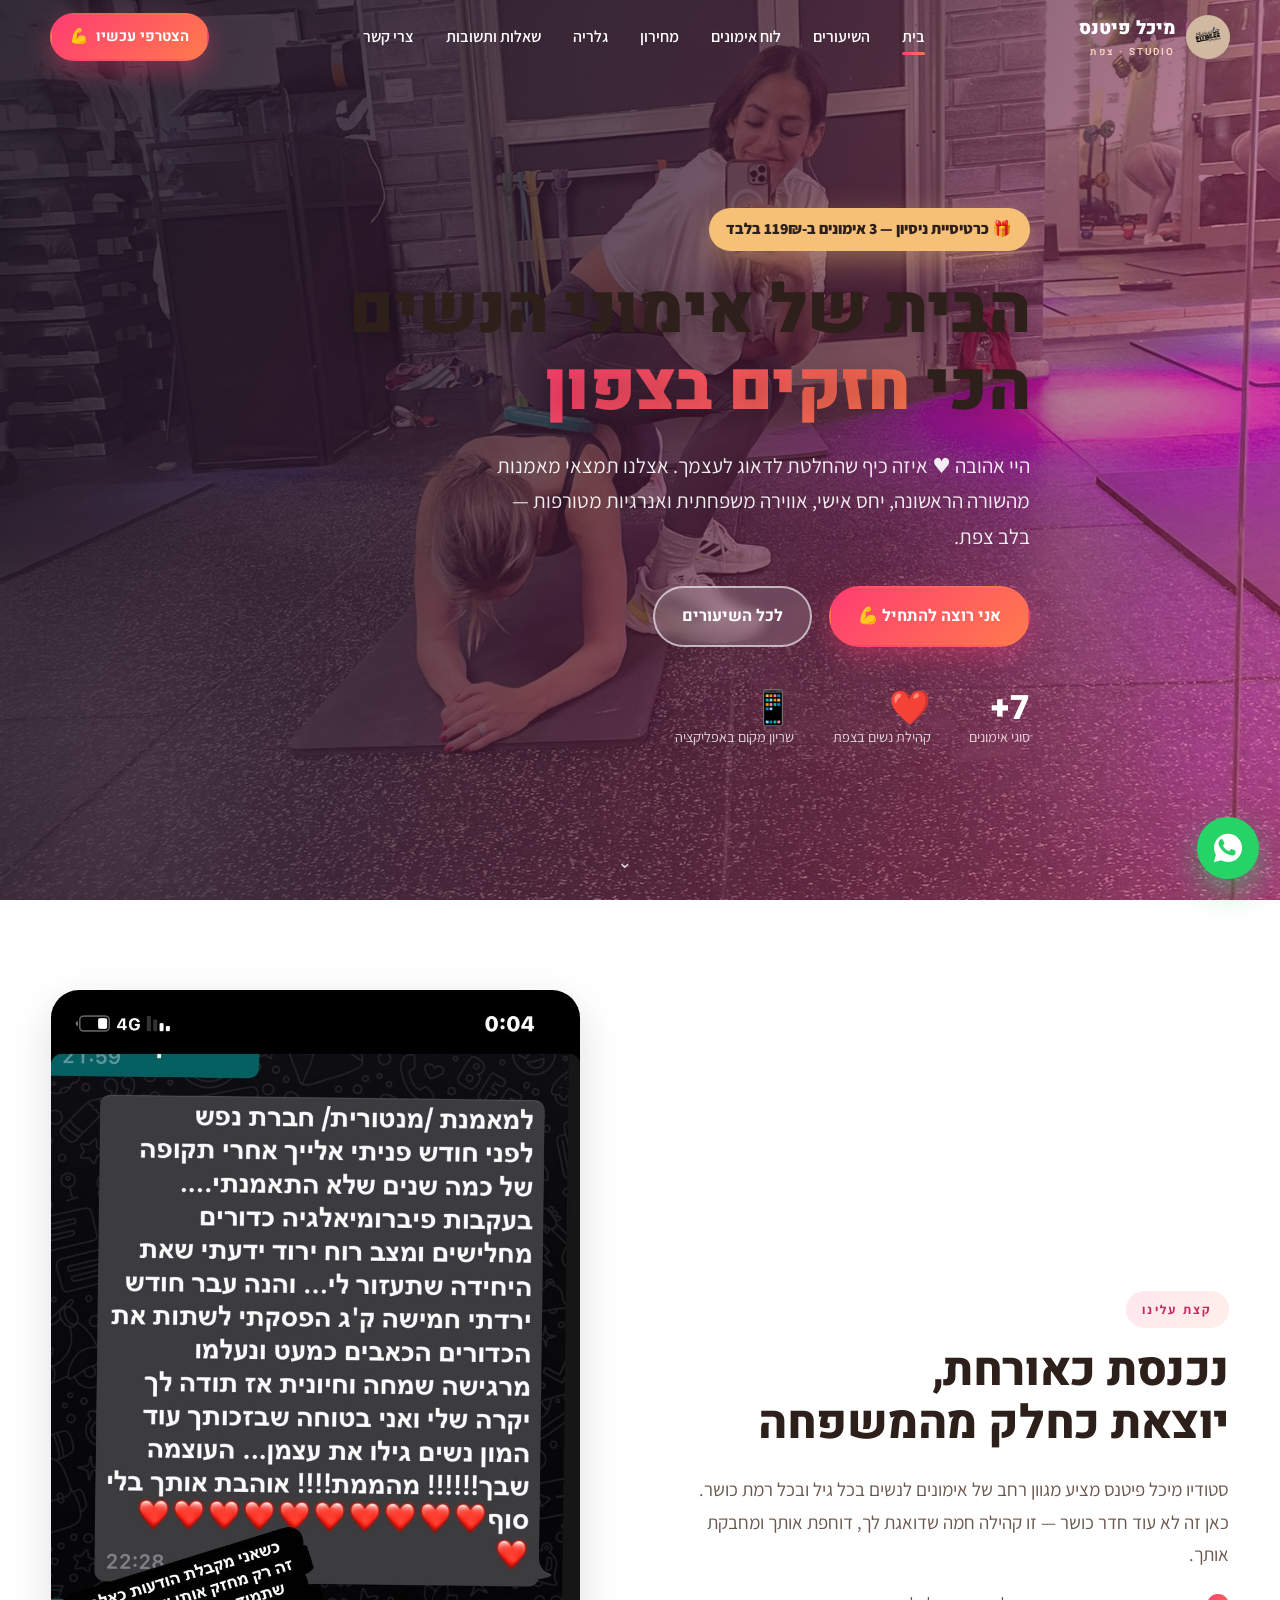
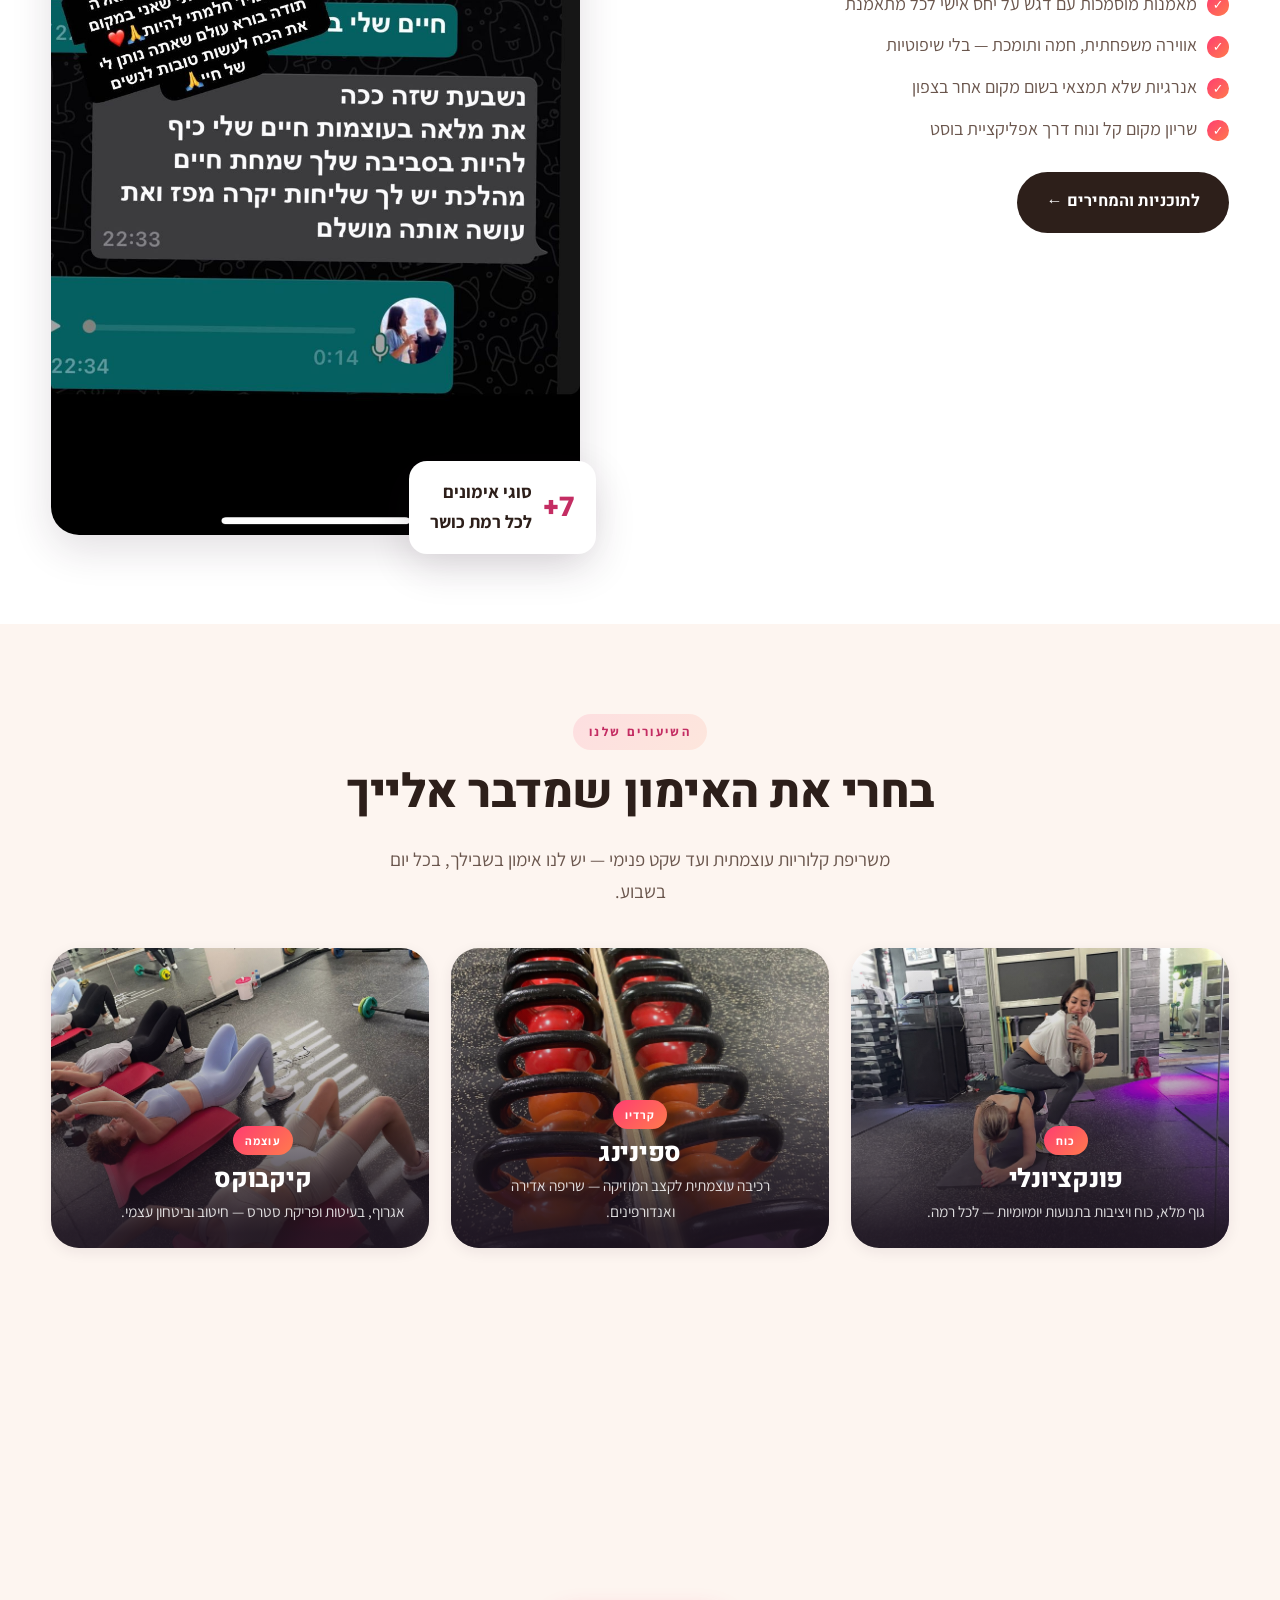
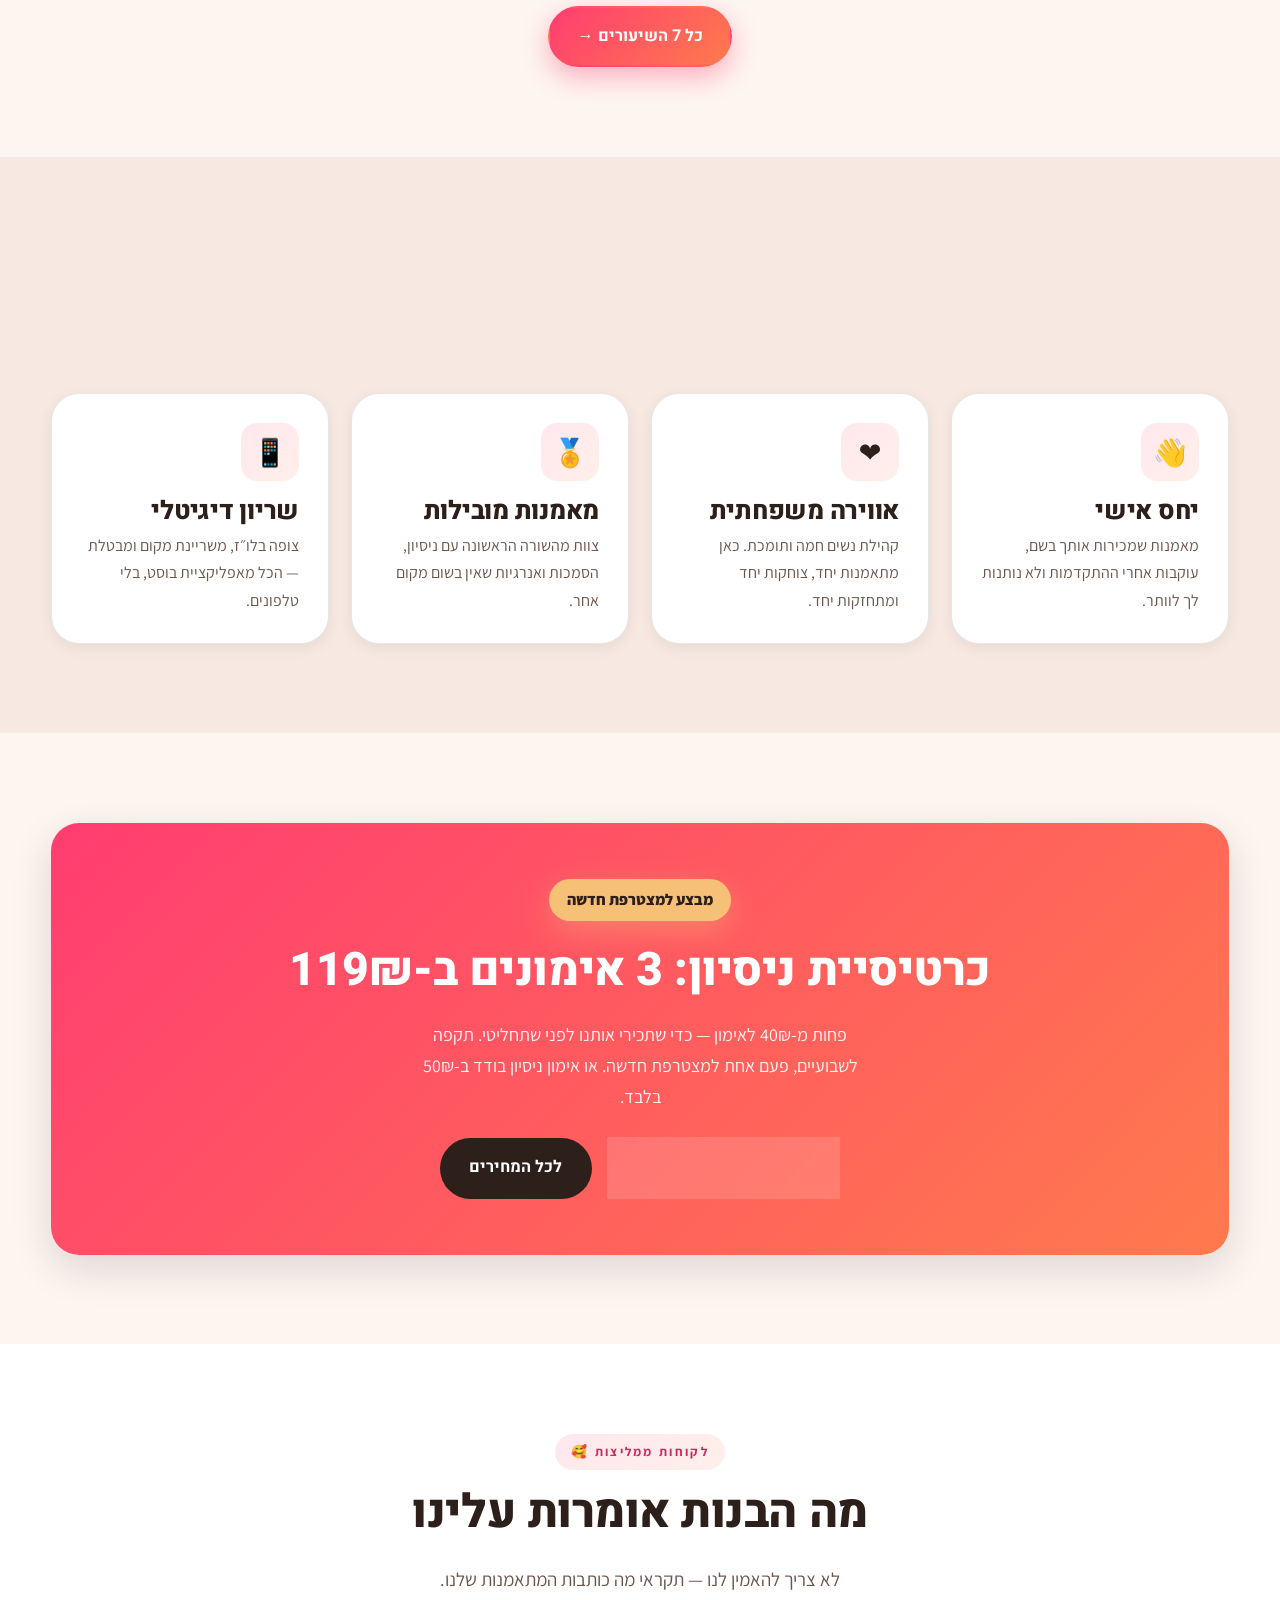
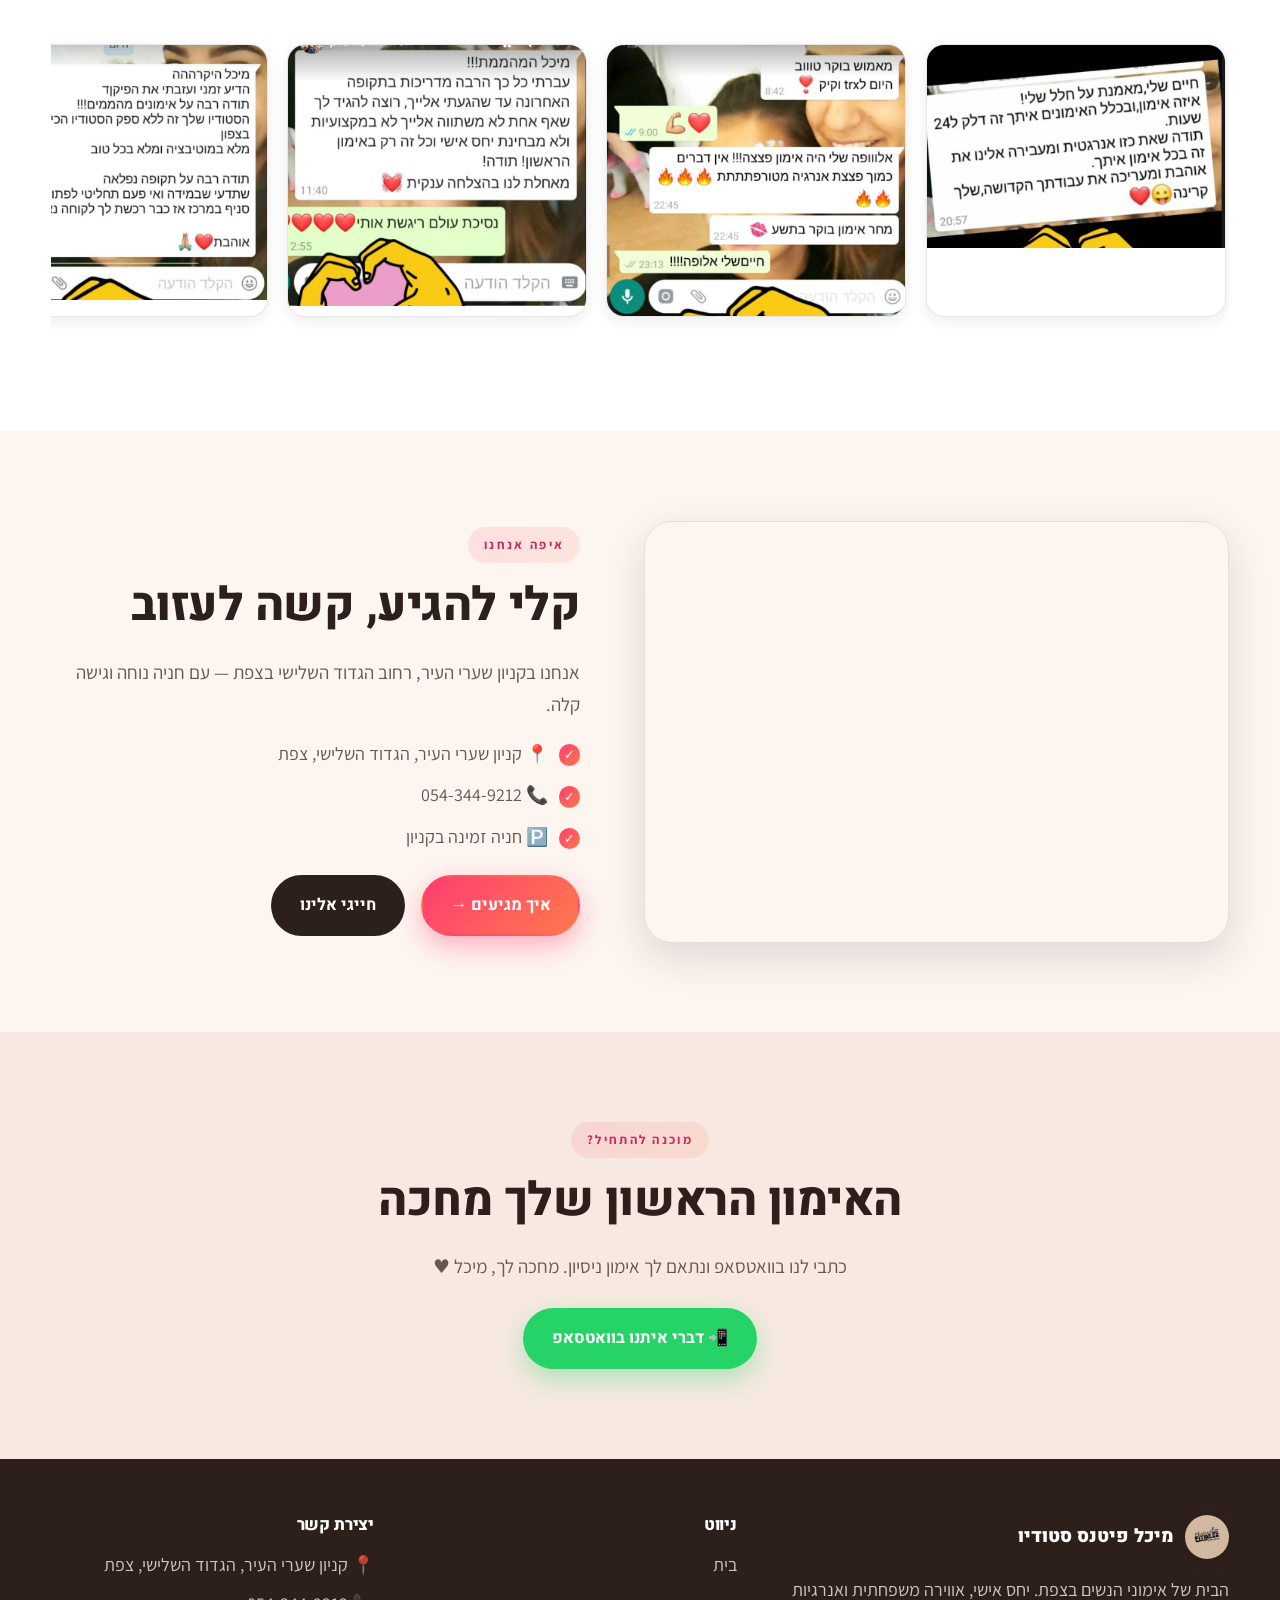
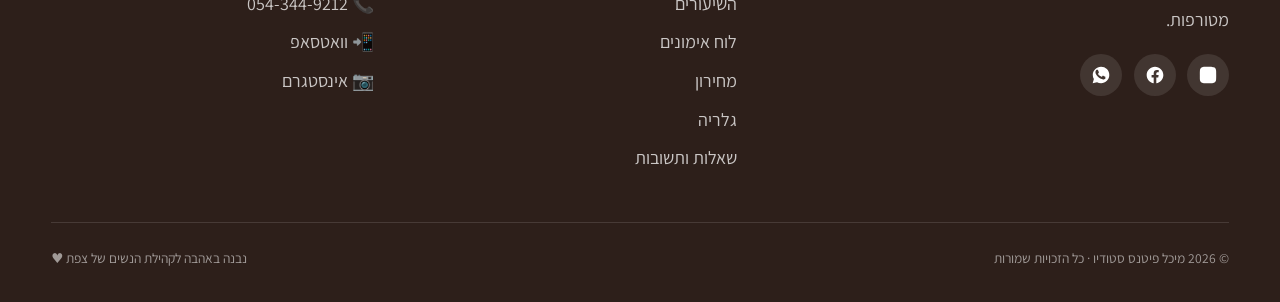
==== index.html @ 458f3a52 "Build Michal Fitness Studio multi-page site Replace the keter-card single-scroll business card with " ====
<!doctype html>
<html lang="he" dir="rtl">
<head>
<meta charset="utf-8">
<meta name="viewport" content="width=device-width,initial-scale=1">
<title>מיכל פיטנס סטודיו | סטודיו אימונים לנשים בצפת – ספינינג, קיקבוקס, יוגה ועוד</title>
<meta name="description" content="סטודיו מיכל פיטנס – הבית של אימוני הנשים בצפת. פונקציונלי, ספינינג, קיקבוקס, קנגו ג׳אמפ, יוגה, חיטוב וריצה, ביחס אישי ובאווירה משפחתית. כרטיסיית ניסיון: 3 אימונים ב-119₪.">
<meta name="theme-color" content="#1c1320">
<link rel="canonical" href="https://wattsonworks.github.io/MF/">
<meta property="og:type" content="business.business">
<meta property="og:title" content="מיכל פיטנס סטודיו | סטודיו אימונים לנשים בצפת">
<meta property="og:description" content="המשפחה הכי חזקה בצפון. 7 סוגי אימונים, יחס אישי ואווירה משפחתית. כרטיסיית ניסיון: 3 אימונים ב-119₪.">
<meta property="og:image" content="assets/img/gallery/a6.jpg">
<meta property="og:locale" content="he_IL">
<link rel="preconnect" href="https://fonts.googleapis.com">
<link rel="preconnect" href="https://fonts.gstatic.com" crossorigin>
<link href="https://fonts.googleapis.com/css2?family=Assistant:wght@400;600;700&family=Heebo:wght@700;800;900&display=swap" rel="stylesheet">
<link rel="stylesheet" href="assets/css/style.css">
<link rel="icon" href="assets/img/logo.png">
<script type="application/ld+json">
{
  "@context":"https://schema.org",
  "@type":"HealthClub",
  "name":"מיכל פיטנס סטודיו",
  "image":"https://wattsonworks.github.io/MF/assets/img/gallery/a6.jpg",
  "description":"סטודיו אימונים לנשים בצפת – ספינינג, קיקבוקס, פונקציונלי, קנגו ג׳אמפ, יוגה, חיטוב וקבוצת ריצה.",
  "url":"https://wattsonworks.github.io/MF/",
  "telephone":"+972543449212",
  "priceRange":"₪₪",
  "address":{"@type":"PostalAddress","streetAddress":"קניון שערי העיר, הגדוד השלישי","addressLocality":"צפת","addressCountry":"IL"},
  "geo":{"@type":"GeoCoordinates","latitude":32.9686,"longitude":35.4889},
  "sameAs":["https://instagram.com/michal_fitness_studio","https://www.facebook.com/m.r.f.077"]
}
</script>
</head>
<body>

<header class="hdr">
  <div class="wrap">
    <a href="index.html" class="brand">
      <img src="assets/img/logo.png" alt="מיכל פיטנס סטודיו">
      <span>מיכל פיטנס<span class="b-sub">Studio · צפת</span></span>
    </a>
    <nav class="nav" aria-label="ניווט ראשי">
      <a href="index.html" class="active">בית</a>
      <a href="classes.html">השיעורים</a>
      <a href="schedule.html">לוח אימונים</a>
      <a href="pricing.html">מחירון</a>
      <a href="gallery.html">גלריה</a>
      <a href="faq.html">שאלות ותשובות</a>
      <a href="contact.html">צרי קשר</a>
    </nav>
    <div class="hdr-cta">
      <a href="https://wa.me/972543449212?text=היי מיכל! אני מעוניינת לשמוע פרטים על הסטודיו 💪" class="btn btn-primary btn-sm" target="_blank" rel="noopener"><span class="btn-text">הצטרפי עכשיו</span> 💪</a>
      <button class="burger" aria-label="פתיחת תפריט" aria-expanded="false"><span></span><span></span><span></span></button>
    </div>
  </div>
</header>
<div class="nav-scrim"></div>

<!-- HERO -->
<section class="hero">
  <img class="hero-bg" src="assets/img/gallery/a6.jpg" alt="אימון בסטודיו מיכל פיטנס">
  <div class="wrap">
    <span class="offer-chip">🎁 כרטיסיית ניסיון — 3 אימונים ב-119₪ בלבד</span>
    <h1>הבית של אימוני הנשים<br>הכי <span class="grad-text">חזקים בצפון</span></h1>
    <p class="lead">היי אהובה ♥️ איזה כיף שהחלטת לדאוג לעצמך. אצלנו תמצאי מאמנות מהשורה הראשונה, יחס אישי, אווירה משפחתית ואנרגיות מטורפות — בלב צפת.</p>
    <div class="hero-cta">
      <a href="https://wa.me/972543449212?text=היי מיכל! אני מעוניינת בכרטיסיית ניסיון – 3 אימונים 💪" class="btn btn-primary" target="_blank" rel="noopener">אני רוצה להתחיל 💪</a>
      <a href="classes.html" class="btn btn-ghost">לכל השיעורים</a>
    </div>
    <div class="hero-stats">
      <div><div class="num">7+</div><div class="lbl">סוגי אימונים</div></div>
      <div><div class="num">❤️</div><div class="lbl">קהילת נשים בצפת</div></div>
      <div><div class="num">📱</div><div class="lbl">שריון מקום באפליקציה</div></div>
    </div>
  </div>
  <a href="#about" class="scroll-ind" aria-label="גלילה למטה">⌄</a>
</section>

<!-- ABOUT -->
<section class="sec tint" id="about">
  <div class="wrap split">
    <div class="reveal">
      <span class="eyebrow">קצת עלינו</span>
      <h2>נכנסת כאורחת,<br>יוצאת כחלק מהמשפחה</h2>
      <p class="lead">סטודיו מיכל פיטנס מציע מגוון רחב של אימונים לנשים בכל גיל ובכל רמת כושר. כאן זה לא עוד חדר כושר — זו קהילה חמה שדואגת לך, דוחפת אותך ומחבקת אותך.</p>
      <ul class="tick">
        <li>מאמנות מוסמכות עם דגש על יחס אישי לכל מתאמנת</li>
        <li>אווירה משפחתית, חמה ותומכת — בלי שיפוטיות</li>
        <li>אנרגיות שלא תמצאי בשום מקום אחר בצפון</li>
        <li>שריון מקום קל ונוח דרך אפליקציית בוסט</li>
      </ul>
      <a href="pricing.html" class="btn btn-dark" style="margin-top:1rem">לתוכניות והמחירים ←</a>
    </div>
    <div class="media-stack reveal d2">
      <img src="assets/img/gallery/p6.jpg" alt="אימון בסטודיו מיכל פיטנס">
      <div class="float bl"><span class="big">7+</span><span>סוגי אימונים<br>לכל רמת כושר</span></div>
    </div>
  </div>
</section>

<!-- CLASSES -->
<section class="sec center">
  <div class="wrap">
    <div class="sec-head center reveal">
      <span class="eyebrow">השיעורים שלנו</span>
      <h2>בחרי את האימון שמדבר אלייך</h2>
      <p class="lead">משריפת קלוריות עוצמתית ועד שקט פנימי — יש לנו אימון בשבילך, בכל יום בשבוע.</p>
    </div>
    <div class="grid g-3">
      <a class="class-card reveal" href="classes.html"><img src="assets/img/gallery/a6.jpg" alt="פונקציונלי"><div class="cc-body"><span class="tag">כוח</span><h3>פונקציונלי</h3><p>גוף מלא, כוח ויציבות בתנועות יומיומיות — לכל רמה.</p></div></a>
      <a class="class-card reveal d1" href="classes.html"><img src="assets/img/gallery/a3.jpg" alt="ספינינג"><div class="cc-body"><span class="tag">קרדיו</span><h3>ספינינג</h3><p>רכיבה עוצמתית לקצב המוזיקה — שריפה אדירה ואנדורפינים.</p></div></a>
      <a class="class-card reveal d2" href="classes.html"><img src="assets/img/gallery/a10.jpg" alt="קיקבוקס"><div class="cc-body"><span class="tag">עוצמה</span><h3>קיקבוקס</h3><p>אגרוף, בעיטות ופריקת סטרס — חיטוב וביטחון עצמי.</p></div></a>
      <a class="class-card reveal" href="classes.html"><img src="assets/img/gallery/a11.jpg" alt="קנגו ג׳אמפ"><div class="cc-body"><span class="tag">כיף</span><h3>קנגו ג׳אמפ</h3><p>קפיצות על נעלי קנגו — עומס מופחת ושריפה מקסימלית.</p></div></a>
      <a class="class-card reveal d1" href="classes.html"><img src="assets/img/gallery/p5.jpg" alt="יוגה"><div class="cc-body"><span class="tag">איזון</span><h3>יוגה</h3><p>נשימה, גמישות ושקט פנימי — לשחרר את היום.</p></div></a>
      <a class="class-card reveal d2" href="classes.html"><img src="assets/img/gallery/a5.jpg" alt="עיצוב וחיטוב"><div class="cc-body"><span class="tag">חיטוב</span><h3>עיצוב וחיטוב</h3><p>חיזוק ממוקד לבטן, ישבן ורגליים — קווי גוף מעוצבים.</p></div></a>
    </div>
    <a href="classes.html" class="btn btn-primary" style="margin-top:2.2rem">כל 7 השיעורים →</a>
  </div>
</section>

<!-- WHY US -->
<section class="sec tint-2">
  <div class="wrap">
    <div class="sec-head center reveal">
      <span class="eyebrow">למה דווקא אצלנו</span>
      <h2>הסיבות שבגללן נשארות</h2>
    </div>
    <div class="grid g-4">
      <div class="card reveal"><div class="ico">👋</div><h3>יחס אישי</h3><p>מאמנות שמכירות אותך בשם, עוקבות אחרי ההתקדמות ולא נותנות לך לוותר.</p></div>
      <div class="card reveal d1"><div class="ico">❤️</div><h3>אווירה משפחתית</h3><p>קהילת נשים חמה ותומכת. כאן מתאמנות יחד, צוחקות יחד ומתחזקות יחד.</p></div>
      <div class="card reveal d2"><div class="ico">🏅</div><h3>מאמנות מובילות</h3><p>צוות מהשורה הראשונה עם ניסיון, הסמכות ואנרגיות שאין בשום מקום אחר.</p></div>
      <div class="card reveal d3"><div class="ico">📱</div><h3>שריון דיגיטלי</h3><p>צופה בלו״ז, משריינת מקום ומבטלת — הכל מאפליקציית בוסט, בלי טלפונים.</p></div>
    </div>
  </div>
</section>

<!-- TRIAL OFFER BAND -->
<section class="sec">
  <div class="wrap">
    <div class="cta-band reveal">
      <span class="offer-chip">מבצע למצטרפת חדשה</span>
      <h2>כרטיסיית ניסיון: 3 אימונים ב-119₪</h2>
      <p>פחות מ-40₪ לאימון — כדי שתכירי אותנו לפני שתחליטי. תקפה לשבועיים, פעם אחת למצטרפת חדשה. או אימון ניסיון בודד ב-50₪ בלבד.</p>
      <div class="btn-row">
        <a href="https://wa.me/972543449212?text=היי מיכל! אני מעוניינת בכרטיסיית ניסיון – 3 אימונים 💪" class="btn btn-ghost" target="_blank" rel="noopener">אני רוצה כרטיסיית ניסיון</a>
        <a href="pricing.html" class="btn btn-dark">לכל המחירים</a>
      </div>
    </div>
  </div>
</section>

<!-- TESTIMONIALS -->
<section class="sec tint center">
  <div class="wrap">
    <div class="sec-head center reveal">
      <span class="eyebrow">לקוחות ממליצות 🥰</span>
      <h2>מה הבנות אומרות עלינו</h2>
      <p class="lead">לא צריך להאמין לנו — תקראי מה כותבות המתאמנות שלנו.</p>
    </div>
    <div class="reviews-scroll reveal">
      <div class="review"><img src="assets/img/reviews/r1.png" alt="המלצה" loading="lazy"></div>
      <div class="review"><img src="assets/img/reviews/r2.png" alt="המלצה" loading="lazy"></div>
      <div class="review"><img src="assets/img/reviews/r3.png" alt="המלצה" loading="lazy"></div>
      <div class="review"><img src="assets/img/reviews/r4.png" alt="המלצה" loading="lazy"></div>
      <div class="review"><img src="assets/img/reviews/r5.png" alt="המלצה" loading="lazy"></div>
      <div class="review"><img src="assets/img/reviews/r6.png" alt="המלצה" loading="lazy"></div>
    </div>
  </div>
</section>

<!-- LOCATION -->
<section class="sec">
  <div class="wrap split">
    <div class="media-stack reveal">
      <div class="map-wrap">
        <iframe title="מיקום הסטודיו" loading="lazy" src="https://maps.google.com/maps?q=%D7%A7%D7%A0%D7%99%D7%95%D7%9F%20%D7%A9%D7%A2%D7%A8%D7%99%20%D7%94%D7%A2%D7%99%D7%A8%20%D7%A6%D7%A4%D7%AA&t=&z=15&ie=UTF8&iwloc=&output=embed"></iframe>
      </div>
    </div>
    <div class="reveal d1">
      <span class="eyebrow">איפה אנחנו</span>
      <h2>קלי להגיע, קשה לעזוב</h2>
      <p class="lead">אנחנו בקניון שערי העיר, רחוב הגדוד השלישי בצפת — עם חניה נוחה וגישה קלה.</p>
      <ul class="tick">
        <li>📍 קניון שערי העיר, הגדוד השלישי, צפת</li>
        <li>📞 054-344-9212</li>
        <li>🅿️ חניה זמינה בקניון</li>
      </ul>
      <div class="hero-cta" style="margin-top:1.4rem">
        <a href="contact.html" class="btn btn-primary">איך מגיעים →</a>
        <a href="tel:0543449212" class="btn btn-dark">חייגי אלינו</a>
      </div>
    </div>
  </div>
</section>

<!-- FINAL CTA -->
<section class="sec tint-2">
  <div class="wrap center">
    <div class="reveal">
      <span class="eyebrow">מוכנה להתחיל?</span>
      <h2>האימון הראשון שלך מחכה</h2>
      <p class="lead center">כתבי לנו בוואטסאפ ונתאם לך אימון ניסיון. מחכה לך, מיכל ♥️</p>
      <div class="hero-cta" style="justify-content:center;margin-top:1.6rem">
        <a href="https://wa.me/972543449212?text=היי מיכל! אני מעוניינת לשמוע פרטים על הסטודיו 💪" class="btn btn-wa" target="_blank" rel="noopener">📲 דברי איתנו בוואטסאפ</a>
      </div>
    </div>
  </div>
</section>

<!-- FOOTER -->
<footer class="ftr">
  <div class="wrap">
    <div class="ftr-grid">
      <div>
        <div class="brand" style="display:flex;align-items:center;gap:.65rem"><img src="assets/img/logo.png" alt="" style="width:44px;height:44px;border-radius:50%"><span style="font-weight:900;font-family:Heebo">מיכל פיטנס סטודיו</span></div>
        <p>הבית של אימוני הנשים בצפת. יחס אישי, אווירה משפחתית ואנרגיות מטורפות.</p>
        <div class="socials">
          <a href="https://instagram.com/michal_fitness_studio" target="_blank" rel="noopener" aria-label="אינסטגרם"><svg viewBox="0 0 24 24"><path d="M12 2.2c3.2 0 3.58.01 4.85.07 1.17.05 1.8.25 2.23.41.56.22.96.48 1.38.9.42.42.68.82.9 1.38.16.42.36 1.06.41 2.23.06 1.27.07 1.65.07 4.85s-.01 3.58-.07 4.85c-.05 1.17-.25 1.8-.41 2.23-.22.56-.48.96-.9 1.38-.42.42-.82.68-1.38.9-.42.16-1.06.36-2.23.41-1.27.06-1.65.07-4.85.07s-3.58-.01-4.85-.07c-1.17-.05-1.8-.25-2.23-.41a3.7 3.7 0 0 1-1.38-.9 3.7 3.7 0 0 1-.9-1.38c-.16-.42-.36-1.06-.41-2.23C2.21 15.58 2.2 15.2 2.2 12s.01-3.58.07-4.85c.05-1.17.25-1.8.41-2.23.22-.56.48-.96.9-1.38.42-.42.82-.68 1.38-.9.42-.16 1.06-.36 2.23-.41C8.42 2.21 8.8 2.2 12 2.2zm0 3.06A4.94 4.94 0 1 1 7.06 12 4.94 4.94 0 0 1 12 7.06zm0 1.8A3.14 3.14 0 1 0 15.14 12 3.14 3.14 0 0 0 12 8.86zm5.16-2.99a1.15 1.15 0 1 1-1.15 1.15 1.15 1.15 0 0 1 1.15-1.15z"/></svg></a>
          <a href="https://www.facebook.com/m.r.f.077" target="_blank" rel="noopener" aria-label="פייסבוק"><svg viewBox="0 0 24 24"><path d="M22 12.06C22 6.5 17.52 2 12 2S2 6.5 2 12.06c0 5.02 3.66 9.18 8.44 9.94v-7.03H7.9v-2.91h2.54V9.85c0-2.52 1.49-3.91 3.78-3.91 1.09 0 2.24.2 2.24.2v2.47h-1.26c-1.24 0-1.63.78-1.63 1.57v1.88h2.78l-.44 2.91h-2.34V22c4.78-.76 8.44-4.92 8.44-9.94z"/></svg></a>
          <a href="https://wa.me/972543449212" target="_blank" rel="noopener" aria-label="וואטסאפ"><svg viewBox="0 0 24 24"><path d="M12.04 2C6.58 2 2.13 6.45 2.13 11.91c0 1.75.46 3.45 1.32 4.95L2 22l5.25-1.38c1.45.79 3.08 1.21 4.79 1.21h.01c5.46 0 9.91-4.45 9.91-9.91 0-2.65-1.03-5.14-2.9-7.01A9.82 9.82 0 0 0 12.04 2zm5.4 13.86c-.25.71-1.44 1.36-2 1.4-.51.04-1.16.21-3.66-.78-3.08-1.25-5.04-4.39-5.19-4.6-.15-.21-1.25-1.67-1.25-3.18 0-1.51.79-2.25 1.07-2.56.28-.31.61-.39.81-.39.2 0 .41 0 .58.01.19.01.43-.07.67.51.25.6.85 2.07.92 2.22.07.15.12.33.02.53-.1.21-.15.33-.3.51-.15.18-.31.4-.45.53-.15.15-.3.31-.13.6.17.29.76 1.25 1.63 2.02 1.12 1 2.06 1.31 2.35 1.46.29.15.46.13.63-.08.17-.21.73-.85.93-1.14.2-.29.39-.24.66-.14.27.1 1.71.81 2 .96.29.15.49.22.56.34.07.12.07.71-.18 1.42z"/></svg></a>
        </div>
      </div>
      <div>
        <h4>ניווט</h4>
        <ul>
          <li><a href="index.html">בית</a></li>
          <li><a href="classes.html">השיעורים</a></li>
          <li><a href="schedule.html">לוח אימונים</a></li>
          <li><a href="pricing.html">מחירון</a></li>
          <li><a href="gallery.html">גלריה</a></li>
          <li><a href="faq.html">שאלות ותשובות</a></li>
        </ul>
      </div>
      <div>
        <h4>יצירת קשר</h4>
        <ul>
          <li>📍 קניון שערי העיר, הגדוד השלישי, צפת</li>
          <li>📞 <a href="tel:0543449212">054-344-9212</a></li>
          <li>📲 <a href="https://wa.me/972543449212" target="_blank" rel="noopener">וואטסאפ</a></li>
          <li>📷 <a href="https://instagram.com/michal_fitness_studio" target="_blank" rel="noopener">אינסטגרם</a></li>
        </ul>
      </div>
    </div>
    <div class="ftr-bot">
      <span>© <span id="yr">2026</span> מיכל פיטנס סטודיו · כל הזכויות שמורות</span>
      <span>נבנה באהבה לקהילת הנשים של צפת ♥️</span>
    </div>
  </div>
</footer>

<a class="wa-float" href="https://wa.me/972543449212?text=היי מיכל! אני מעוניינת לשמוע פרטים על הסטודיו 💪" target="_blank" rel="noopener" aria-label="צרי קשר בוואטסאפ">
  <svg viewBox="0 0 24 24"><path d="M12.04 2C6.58 2 2.13 6.45 2.13 11.91c0 1.75.46 3.45 1.32 4.95L2 22l5.25-1.38c1.45.79 3.08 1.21 4.79 1.21h.01c5.46 0 9.91-4.45 9.91-9.91 0-2.65-1.03-5.14-2.9-7.01A9.82 9.82 0 0 0 12.04 2zm5.4 13.86c-.25.71-1.44 1.36-2 1.4-.51.04-1.16.21-3.66-.78-3.08-1.25-5.04-4.39-5.19-4.6-.15-.21-1.25-1.67-1.25-3.18 0-1.51.79-2.25 1.07-2.56.28-.31.61-.39.81-.39.2 0 .41 0 .58.01.19.01.43-.07.67.51.25.6.85 2.07.92 2.22.07.15.12.33.02.53-.1.21-.15.33-.3.51-.15.18-.31.4-.45.53-.15.15-.3.31-.13.6.17.29.76 1.25 1.63 2.02 1.12 1 2.06 1.31 2.35 1.46.29.15.46.13.63-.08.17-.21.73-.85.93-1.14.2-.29.39-.24.66-.14.27.1 1.71.81 2 .96.29.15.49.22.56.34.07.12.07.71-.18 1.42z"/></svg>
</a>

<script src="assets/js/main.js"></script>
</body>
</html>
---- assets/css/style.css ----
/* ===========================================================
   MICHAL FITNESS STUDIO — design system
   Hebrew / RTL · mobile-first · warm-energetic feminine
   =========================================================== */

:root{
  --ink:#2d1f1a;          /* brand espresso brown (text + dark sections) */
  --ink-2:#6a564d;        /* muted warm text */
  --plum:#3d2a23;
  --rose:#e23c79;         /* brand pink */
  --rose-dk:#c42d63;
  --coral:#ff7a4d;        /* warm coral */
  --gold:#f6c177;         /* warm gold accent */
  --cream:#fdf5f0;        /* page background */
  --cream-2:#f7e9e1;
  --white:#ffffff;
  --line:rgba(28,19,32,.10);
  --brand:linear-gradient(135deg,#ff3d71 0%,#ff7a4d 100%);
  --brand-soft:linear-gradient(135deg,rgba(255,61,113,.12),rgba(255,122,77,.12));
  --shadow-sm:0 4px 14px rgba(52,26,48,.08);
  --shadow:0 14px 40px rgba(52,26,48,.14);
  --shadow-lg:0 30px 70px rgba(52,26,48,.22);
  --radius:18px;
  --radius-lg:28px;
  --wrap:1180px;
  --header-h:74px;
  --ease:cubic-bezier(.22,.61,.36,1);
}

*,*::before,*::after{box-sizing:border-box}
html{scroll-behavior:smooth;-webkit-text-size-adjust:100%}
body{
  margin:0;font-family:"Assistant","Heebo",system-ui,sans-serif;
  background:var(--cream);color:var(--ink);
  line-height:1.7;font-size:18px;font-weight:400;
  overflow-x:hidden;
}
h1,h2,h3,h4{font-family:"Heebo","Assistant",sans-serif;line-height:1.15;
  margin:0 0 .5em;font-weight:800;letter-spacing:-.01em;color:var(--ink)}
h1{font-size:clamp(2.3rem,6vw,4.2rem);font-weight:900}
h2{font-size:clamp(1.8rem,4vw,2.9rem)}
h3{font-size:clamp(1.25rem,2.5vw,1.6rem)}
p{margin:0 0 1em}
a{color:inherit;text-decoration:none}
img{max-width:100%;display:block}
ul{margin:0;padding:0;list-style:none}
section{position:relative}

.wrap{width:min(var(--wrap),92%);margin-inline:auto}
.center{text-align:center}
.eyebrow{display:inline-flex;align-items:center;gap:.5rem;
  font-weight:700;font-size:.8rem;letter-spacing:.18em;text-transform:uppercase;
  color:var(--rose-dk);background:var(--brand-soft);
  padding:.45rem 1rem;border-radius:999px;margin-bottom:1rem}
.lead{font-size:1.18rem;color:var(--ink-2);max-width:60ch}
.center .lead{margin-inline:auto}
.grad-text{background:var(--brand);-webkit-background-clip:text;background-clip:text;color:transparent}

/* ---------- buttons ---------- */
.btn{display:inline-flex;align-items:center;justify-content:center;gap:.55rem;
  font-family:"Heebo",sans-serif;font-weight:700;font-size:1.02rem;
  padding:.92rem 1.7rem;border-radius:999px;border:2px solid transparent;
  cursor:pointer;transition:transform .25s var(--ease),box-shadow .25s var(--ease),background .25s;
  white-space:nowrap}
.btn:active{transform:scale(.97)}
.btn-primary{background:var(--brand);color:#fff;box-shadow:0 10px 26px rgba(255,61,113,.38)}
.btn-primary:hover{transform:translateY(-3px);box-shadow:0 16px 36px rgba(255,61,113,.5)}
.btn-ghost{background:rgba(255,255,255,.14);color:#fff;border-color:rgba(255,255,255,.6);backdrop-filter:blur(6px)}
.btn-ghost:hover{background:#fff;color:var(--ink);transform:translateY(-3px)}
.btn-dark{background:var(--ink);color:#fff}
.btn-dark:hover{transform:translateY(-3px);box-shadow:var(--shadow)}
.btn-wa{background:#25d366;color:#fff;box-shadow:0 10px 26px rgba(37,211,102,.35)}
.btn-wa:hover{transform:translateY(-3px);box-shadow:0 16px 36px rgba(37,211,102,.5)}
.btn-sm{padding:.6rem 1.1rem;font-size:.92rem}

/* ---------- header ---------- */
.hdr{position:fixed;inset-block-start:0;inset-inline:0;z-index:100;height:var(--header-h);
  display:flex;align-items:center;transition:background .3s,box-shadow .3s,backdrop-filter .3s}
.hdr.scrolled{background:rgba(253,245,240,.92);backdrop-filter:blur(14px);box-shadow:0 2px 20px rgba(52,26,48,.08)}
.hdr .wrap{display:flex;align-items:center;justify-content:space-between;width:min(var(--wrap),94%)}
.brand{display:flex;align-items:center;gap:.65rem;font-weight:900;font-family:"Heebo";font-size:1.15rem}
.brand img{width:44px;height:44px;border-radius:50%;object-fit:cover;box-shadow:var(--shadow-sm)}
.brand .b-sub{display:block;font-size:.62rem;letter-spacing:.22em;font-weight:600;color:var(--rose-dk);text-transform:uppercase}
.hdr:not(.scrolled) .brand,.hdr:not(.scrolled) .nav a{color:#fff}
.hdr:not(.scrolled) .brand .b-sub{color:#ffd9c2}
.nav{display:flex;align-items:center;gap:.3rem}
.nav a{font-weight:600;padding:.55rem .85rem;border-radius:999px;font-size:1rem;transition:color .2s,background .2s;position:relative}
.nav a:hover{background:rgba(255,61,113,.12);color:var(--rose-dk)}
.nav a.active{color:var(--rose-dk)}
.nav a.active::after{content:"";position:absolute;inset-inline:.85rem;inset-block-end:.28rem;height:3px;border-radius:3px;background:var(--brand)}
.hdr-cta{display:flex;align-items:center;gap:.6rem}
.burger{display:none;flex-direction:column;gap:5px;background:none;border:0;cursor:pointer;padding:.4rem}
.burger span{width:26px;height:3px;border-radius:3px;background:currentColor;transition:.3s}
.hdr:not(.scrolled) .burger{color:#fff}.hdr.scrolled .burger{color:var(--ink)}

@media(max-width:920px){
  .nav{position:fixed;inset-block-start:0;inset-inline-end:0;height:100dvh;width:min(82%,340px);
    flex-direction:column;justify-content:center;gap:.4rem;
    background:var(--ink);padding:2rem;transform:translateX(110%);
    transition:transform .4s var(--ease);box-shadow:var(--shadow-lg);z-index:120}
  body.nav-open .nav{transform:translateX(0)}
  .nav a{color:#fff!important;font-size:1.3rem;width:100%;text-align:center}
  .nav a.active::after{display:none}
  .nav a.active{background:rgba(255,61,113,.2)}
  .burger{display:flex;z-index:130}
  body.nav-open .burger{color:#fff}
  body.nav-open .burger span:nth-child(1){transform:translateY(8px) rotate(45deg)}
  body.nav-open .burger span:nth-child(2){opacity:0}
  body.nav-open .burger span:nth-child(3){transform:translateY(-8px) rotate(-45deg)}
  .hdr-cta .btn-text{display:none}
  .nav-scrim{position:fixed;inset:0;background:rgba(0,0,0,.5);opacity:0;visibility:hidden;
    transition:.3s;z-index:110}
  body.nav-open .nav-scrim{opacity:1;visibility:visible}
}

/* ---------- hero ---------- */
.hero{min-height:100svh;display:flex;align-items:center;color:#fff;
  padding-block:calc(var(--header-h) + 2rem) 3rem;position:relative;overflow:hidden}
.hero::before{content:"";position:absolute;inset:0;
  background:linear-gradient(115deg,rgba(28,19,32,.9) 0%,rgba(52,26,48,.78) 40%,rgba(224,40,98,.45) 100%);z-index:1}
.hero-bg{position:absolute;inset:0;object-fit:cover;width:100%;height:100%;z-index:0;
  animation:slowZoom 18s ease-in-out infinite alternate}
@keyframes slowZoom{from{transform:scale(1)}to{transform:scale(1.12)}}
.hero .wrap{position:relative;z-index:2;max-width:780px}
.hero h1{margin-bottom:.3em;text-shadow:0 4px 30px rgba(0,0,0,.3)}
.hero .lead{color:rgba(255,255,255,.92);font-size:1.3rem;max-width:54ch}
.hero-cta{display:flex;flex-wrap:wrap;gap:1rem;margin-top:2rem}
.hero-stats{display:flex;gap:2.4rem;margin-top:2.8rem;flex-wrap:wrap}
.hero-stats .num{font-family:"Heebo";font-weight:900;font-size:2.1rem;line-height:1}
.hero-stats .lbl{font-size:.9rem;color:rgba(255,255,255,.8)}
.offer-chip{display:inline-flex;align-items:center;gap:.6rem;background:var(--gold);color:var(--ink);
  font-weight:800;padding:.5rem 1.1rem;border-radius:999px;font-size:.98rem;margin-bottom:1.4rem;
  box-shadow:0 10px 30px rgba(246,193,119,.4)}
.scroll-ind{position:absolute;inset-block-end:1.4rem;inset-inline-start:50%;transform:translateX(-50%);z-index:2;
  color:#fff;opacity:.8;animation:bob 2s infinite}
@keyframes bob{0%,100%{transform:translate(-50%,0)}50%{transform:translate(-50%,10px)}}

/* ---------- page header (inner pages) ---------- */
.page-head{padding-block:calc(var(--header-h) + 3.5rem) 3rem;color:#fff;text-align:center;position:relative;overflow:hidden}
.page-head::before{content:"";position:absolute;inset:0;background:linear-gradient(120deg,var(--ink),var(--plum) 60%,var(--rose-dk));z-index:0}
.page-head .wrap{position:relative;z-index:1}
.page-head h1{font-size:clamp(2rem,5vw,3.2rem)}
.page-head .lead{color:rgba(255,255,255,.9)}
.crumbs{font-size:.9rem;color:rgba(255,255,255,.7);margin-bottom:1rem}
.crumbs a:hover{color:#fff}

/* ---------- generic section ---------- */
.sec{padding-block:clamp(3.5rem,7vw,6rem)}
.sec-head{max-width:680px;margin-block-end:2.6rem}
.sec.center .sec-head{margin-inline:auto}
.tint{background:var(--white)}
.tint-2{background:var(--cream-2)}
.dark{background:var(--ink);color:#fff}
.dark h1,.dark h2,.dark h3{color:#fff}
.dark .lead{color:rgba(255,255,255,.82)}

/* ---------- cards / grids ---------- */
.grid{display:grid;gap:1.4rem}
.g-2{grid-template-columns:repeat(2,1fr)}
.g-3{grid-template-columns:repeat(3,1fr)}
.g-4{grid-template-columns:repeat(4,1fr)}
@media(max-width:900px){.g-3,.g-4{grid-template-columns:repeat(2,1fr)}}
@media(max-width:560px){.g-2,.g-3,.g-4{grid-template-columns:1fr}}

.card{background:var(--white);border-radius:var(--radius-lg);padding:1.8rem;box-shadow:var(--shadow-sm);
  border:1px solid var(--line);transition:transform .3s var(--ease),box-shadow .3s}
.card:hover{transform:translateY(-6px);box-shadow:var(--shadow)}
.card .ico{width:58px;height:58px;border-radius:16px;display:grid;place-items:center;
  background:var(--brand-soft);font-size:1.7rem;margin-bottom:1rem}
.card h3{margin-bottom:.35rem}
.card p{color:var(--ink-2);margin:0;font-size:1rem}

/* class card with image */
.class-card{position:relative;border-radius:var(--radius-lg);overflow:hidden;min-height:300px;
  display:flex;align-items:flex-end;color:#fff;box-shadow:var(--shadow-sm);
  transition:transform .35s var(--ease),box-shadow .35s}
.class-card img{position:absolute;inset:0;width:100%;height:100%;object-fit:cover;transition:transform .6s var(--ease)}
.class-card::after{content:"";position:absolute;inset:0;background:linear-gradient(to top,rgba(28,19,32,.92) 5%,rgba(28,19,32,.25) 60%,transparent)}
.class-card:hover{transform:translateY(-6px);box-shadow:var(--shadow-lg)}
.class-card:hover img{transform:scale(1.08)}
.class-card .cc-body{position:relative;z-index:1;padding:1.5rem}
.class-card .tag{display:inline-block;background:var(--brand);font-size:.72rem;font-weight:700;
  letter-spacing:.1em;text-transform:uppercase;padding:.3rem .75rem;border-radius:999px;margin-bottom:.6rem}
.class-card h3{color:#fff;margin-bottom:.25rem}
.class-card p{color:rgba(255,255,255,.85);font-size:.96rem;margin:0}

/* ---------- split / about ---------- */
.split{display:grid;grid-template-columns:1.05fr .95fr;gap:clamp(2rem,5vw,4rem);align-items:center}
@media(max-width:860px){.split{grid-template-columns:1fr}}
.split.rev{direction:ltr}.split.rev>*{direction:rtl}
.media-stack{position:relative}
.media-stack img{border-radius:var(--radius-lg);box-shadow:var(--shadow)}
.media-stack .float{position:absolute;background:#fff;border-radius:var(--radius);box-shadow:var(--shadow);
  padding:1rem 1.3rem;display:flex;align-items:center;gap:.7rem;font-weight:700}
.media-stack .float .big{font-family:"Heebo";font-weight:900;font-size:1.7rem;line-height:1;color:var(--rose-dk)}
.media-stack .float.bl{inset-block-end:-1.2rem;inset-inline-start:-1rem}
.tick{padding-inline-start:0}
.tick li{position:relative;padding-inline-start:2rem;margin-bottom:.7rem;color:var(--ink-2)}
.tick li::before{content:"✓";position:absolute;inset-inline-start:0;color:#fff;background:var(--brand);
  width:1.35rem;height:1.35rem;border-radius:50%;display:grid;place-items:center;font-size:.8rem;font-weight:800;inset-block-start:.35rem}

/* ---------- pricing ---------- */
.price-grid{display:grid;grid-template-columns:repeat(3,1fr);gap:1.5rem;align-items:stretch}
@media(max-width:900px){.price-grid{grid-template-columns:1fr}}
.price{background:#fff;border-radius:var(--radius-lg);padding:2.2rem 1.8rem;border:1px solid var(--line);
  box-shadow:var(--shadow-sm);display:flex;flex-direction:column;position:relative;transition:transform .3s}
.price:hover{transform:translateY(-6px);box-shadow:var(--shadow)}
.price.feat{background:linear-gradient(160deg,var(--plum),var(--ink));color:#fff;border:0;transform:scale(1.03)}
.price.feat:hover{transform:scale(1.03) translateY(-6px)}
.price.feat h3{color:#fff}
.price .ribbon{position:absolute;inset-block-start:1.3rem;inset-inline-end:-.3rem;background:var(--gold);color:var(--ink);
  font-weight:800;font-size:.8rem;padding:.35rem 1rem;border-radius:999px 0 0 999px;box-shadow:var(--shadow-sm)}
.price .amount{font-family:"Heebo";font-weight:900;font-size:3rem;line-height:1;margin:.4rem 0}
.price .amount small{font-size:1rem;font-weight:600;color:inherit;opacity:.7}
.price .feat-amount{color:var(--gold)}
.price ul{margin:1.2rem 0;display:flex;flex-direction:column;gap:.6rem}
.price ul li{padding-inline-start:1.7rem;position:relative;font-size:1rem}
.price ul li::before{content:"✓";position:absolute;inset-inline-start:0;color:var(--rose);font-weight:800}
.price.feat ul li::before{color:var(--gold)}
.price .btn{margin-top:auto}

/* ---------- testimonials ---------- */
.reviews-scroll{display:flex;gap:1.2rem;overflow-x:auto;padding:.5rem .2rem 1.5rem;scroll-snap-type:x mandatory;-webkit-overflow-scrolling:touch}
.reviews-scroll::-webkit-scrollbar{height:8px}
.reviews-scroll::-webkit-scrollbar-thumb{background:var(--rose);border-radius:8px}
.review{flex:0 0 auto;width:min(300px,80vw);scroll-snap-align:center;background:#fff;border-radius:var(--radius);
  box-shadow:var(--shadow-sm);overflow:hidden;border:1px solid var(--line)}
.review img{width:100%;height:auto;display:block}
.review.text-rev{padding:1.6rem}
.review.text-rev .stars{color:var(--gold);font-size:1.1rem;margin-bottom:.5rem}
.review.text-rev p{font-size:1.02rem;color:var(--ink)}
.review.text-rev .who{font-weight:700;color:var(--rose-dk);font-size:.95rem;margin-top:.6rem}

/* ---------- gallery ---------- */
.masonry{columns:4 220px;column-gap:1rem}
@media(max-width:560px){.masonry{columns:2 140px;column-gap:.6rem}}
.masonry a{display:block;margin-bottom:1rem;border-radius:14px;overflow:hidden;box-shadow:var(--shadow-sm);break-inside:avoid}
.masonry img{transition:transform .5s var(--ease)}
.masonry a:hover img{transform:scale(1.07)}

/* lightbox */
.lb{position:fixed;inset:0;background:rgba(15,8,16,.94);display:none;align-items:center;justify-content:center;z-index:200;padding:4vw}
.lb.open{display:flex}
.lb img{max-width:92vw;max-height:88vh;border-radius:12px;box-shadow:var(--shadow-lg)}
.lb-close{position:absolute;inset-block-start:1.2rem;inset-inline-end:1.4rem;color:#fff;font-size:2.4rem;cursor:pointer;line-height:1;background:none;border:0}

/* ---------- FAQ ---------- */
.faq{max-width:780px;margin-inline:auto}
.qa{background:#fff;border:1px solid var(--line);border-radius:16px;margin-bottom:.9rem;overflow:hidden;box-shadow:var(--shadow-sm)}
.qa-q{width:100%;text-align:start;background:none;border:0;cursor:pointer;font-family:"Heebo";font-weight:700;
  font-size:1.1rem;color:var(--ink);padding:1.15rem 1.4rem;display:flex;justify-content:space-between;align-items:center;gap:1rem}
.qa-q .pm{flex:0 0 auto;width:28px;height:28px;border-radius:50%;background:var(--brand-soft);color:var(--rose-dk);
  display:grid;place-items:center;font-size:1.3rem;transition:transform .3s}
.qa.open .qa-q .pm{transform:rotate(45deg)}
.qa-a{max-height:0;overflow:hidden;transition:max-height .35s var(--ease)}
.qa-a p{padding:0 1.4rem 1.3rem;margin:0;color:var(--ink-2)}

/* ---------- CTA band ---------- */
.cta-band{background:var(--brand);color:#fff;border-radius:var(--radius-lg);padding:clamp(2.2rem,5vw,3.5rem);
  text-align:center;box-shadow:var(--shadow);position:relative;overflow:hidden}
.cta-band h2{color:#fff}
.cta-band p{color:rgba(255,255,255,.92);max-width:50ch;margin-inline:auto}
.cta-band .btn-row{display:flex;gap:1rem;justify-content:center;flex-wrap:wrap;margin-top:1.6rem}

/* ---------- contact / info ---------- */
.info-grid{display:grid;grid-template-columns:repeat(3,1fr);gap:1.2rem}
@media(max-width:760px){.info-grid{grid-template-columns:1fr}}
.info{background:#fff;border-radius:var(--radius);padding:1.6rem;box-shadow:var(--shadow-sm);border:1px solid var(--line);text-align:center}
.info .ico{font-size:1.8rem;margin-bottom:.5rem}
.info h3{font-size:1.15rem;margin-bottom:.3rem}
.info a{color:var(--rose-dk);font-weight:700}
.map-wrap{border-radius:var(--radius-lg);overflow:hidden;box-shadow:var(--shadow);border:1px solid var(--line)}
.map-wrap iframe{display:block;width:100%;height:420px;border:0}

/* app buttons */
.app-row{display:flex;gap:1rem;flex-wrap:wrap;margin-top:1.2rem}
.app-btn{display:flex;align-items:center;gap:.7rem;background:var(--ink);color:#fff;padding:.7rem 1.3rem;border-radius:14px;
  font-weight:600;transition:transform .25s}
.app-btn:hover{transform:translateY(-3px)}
.app-btn .em{font-size:1.6rem}
.app-btn small{display:block;font-size:.7rem;opacity:.7}
.app-btn b{font-size:1.05rem}

/* ---------- footer ---------- */
.ftr{background:var(--ink);color:rgba(255,255,255,.75);padding-block:3.5rem 2rem}
.ftr-grid{display:grid;grid-template-columns:1.4fr 1fr 1fr;gap:2.5rem;margin-bottom:2.5rem}
@media(max-width:760px){.ftr-grid{grid-template-columns:1fr;gap:1.8rem}}
.ftr h4{color:#fff;font-size:1.05rem;margin-bottom:1rem}
.ftr a{color:rgba(255,255,255,.75);transition:color .2s}
.ftr a:hover{color:var(--rose)}
.ftr li{margin-bottom:.5rem}
.ftr .brand{color:#fff;margin-bottom:1rem}
.socials{display:flex;gap:.7rem;margin-top:1rem}
.socials a{width:42px;height:42px;border-radius:50%;display:grid;place-items:center;background:rgba(255,255,255,.1);transition:.25s}
.socials a:hover{background:var(--brand);transform:translateY(-3px)}
.socials svg{width:20px;height:20px;fill:#fff}
.ftr-bot{border-top:1px solid rgba(255,255,255,.12);padding-top:1.5rem;display:flex;justify-content:space-between;
  flex-wrap:wrap;gap:.5rem;font-size:.85rem;color:rgba(255,255,255,.55)}

/* ---------- floating WhatsApp ---------- */
.wa-float{position:fixed;inset-block-end:1.3rem;inset-inline-start:1.3rem;z-index:90;
  width:62px;height:62px;border-radius:50%;background:#25d366;display:grid;place-items:center;
  box-shadow:0 12px 30px rgba(37,211,102,.5);transition:transform .25s;animation:pulse 2.6s infinite}
.wa-float:hover{transform:scale(1.1)}
.wa-float svg{width:34px;height:34px;fill:#fff}
@keyframes pulse{0%{box-shadow:0 12px 30px rgba(37,211,102,.5),0 0 0 0 rgba(37,211,102,.5)}
  70%{box-shadow:0 12px 30px rgba(37,211,102,.5),0 0 0 16px rgba(37,211,102,0)}
  100%{box-shadow:0 12px 30px rgba(37,211,102,.5),0 0 0 0 rgba(37,211,102,0)}}

/* ---------- reveal animation ---------- */
.reveal{opacity:0;transform:translateY(30px);transition:opacity .7s var(--ease),transform .7s var(--ease)}
.reveal.in{opacity:1;transform:none}
.reveal.d1{transition-delay:.08s}.reveal.d2{transition-delay:.16s}.reveal.d3{transition-delay:.24s}.reveal.d4{transition-delay:.32s}
@media(prefers-reduced-motion:reduce){
  .reveal{opacity:1;transform:none;transition:none}
  .hero-bg{animation:none}.wa-float{animation:none}.scroll-ind{animation:none}
}
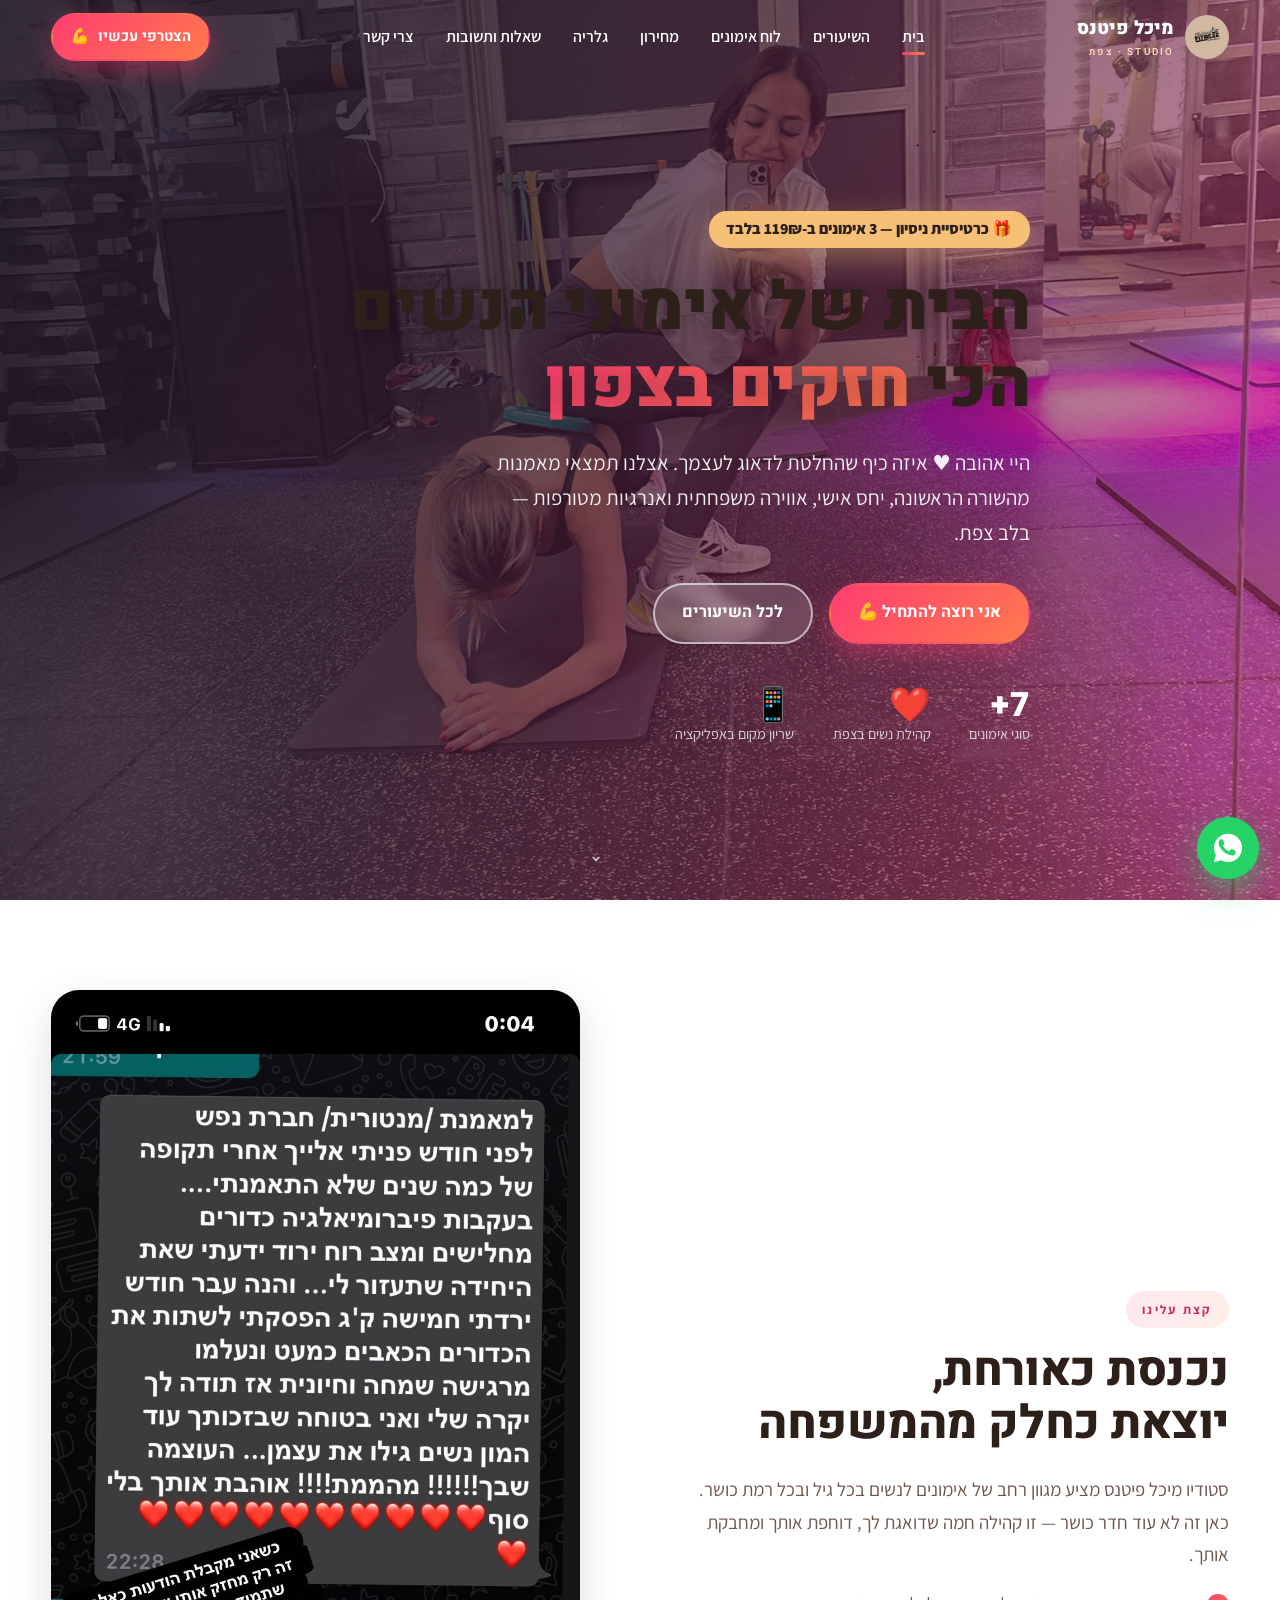
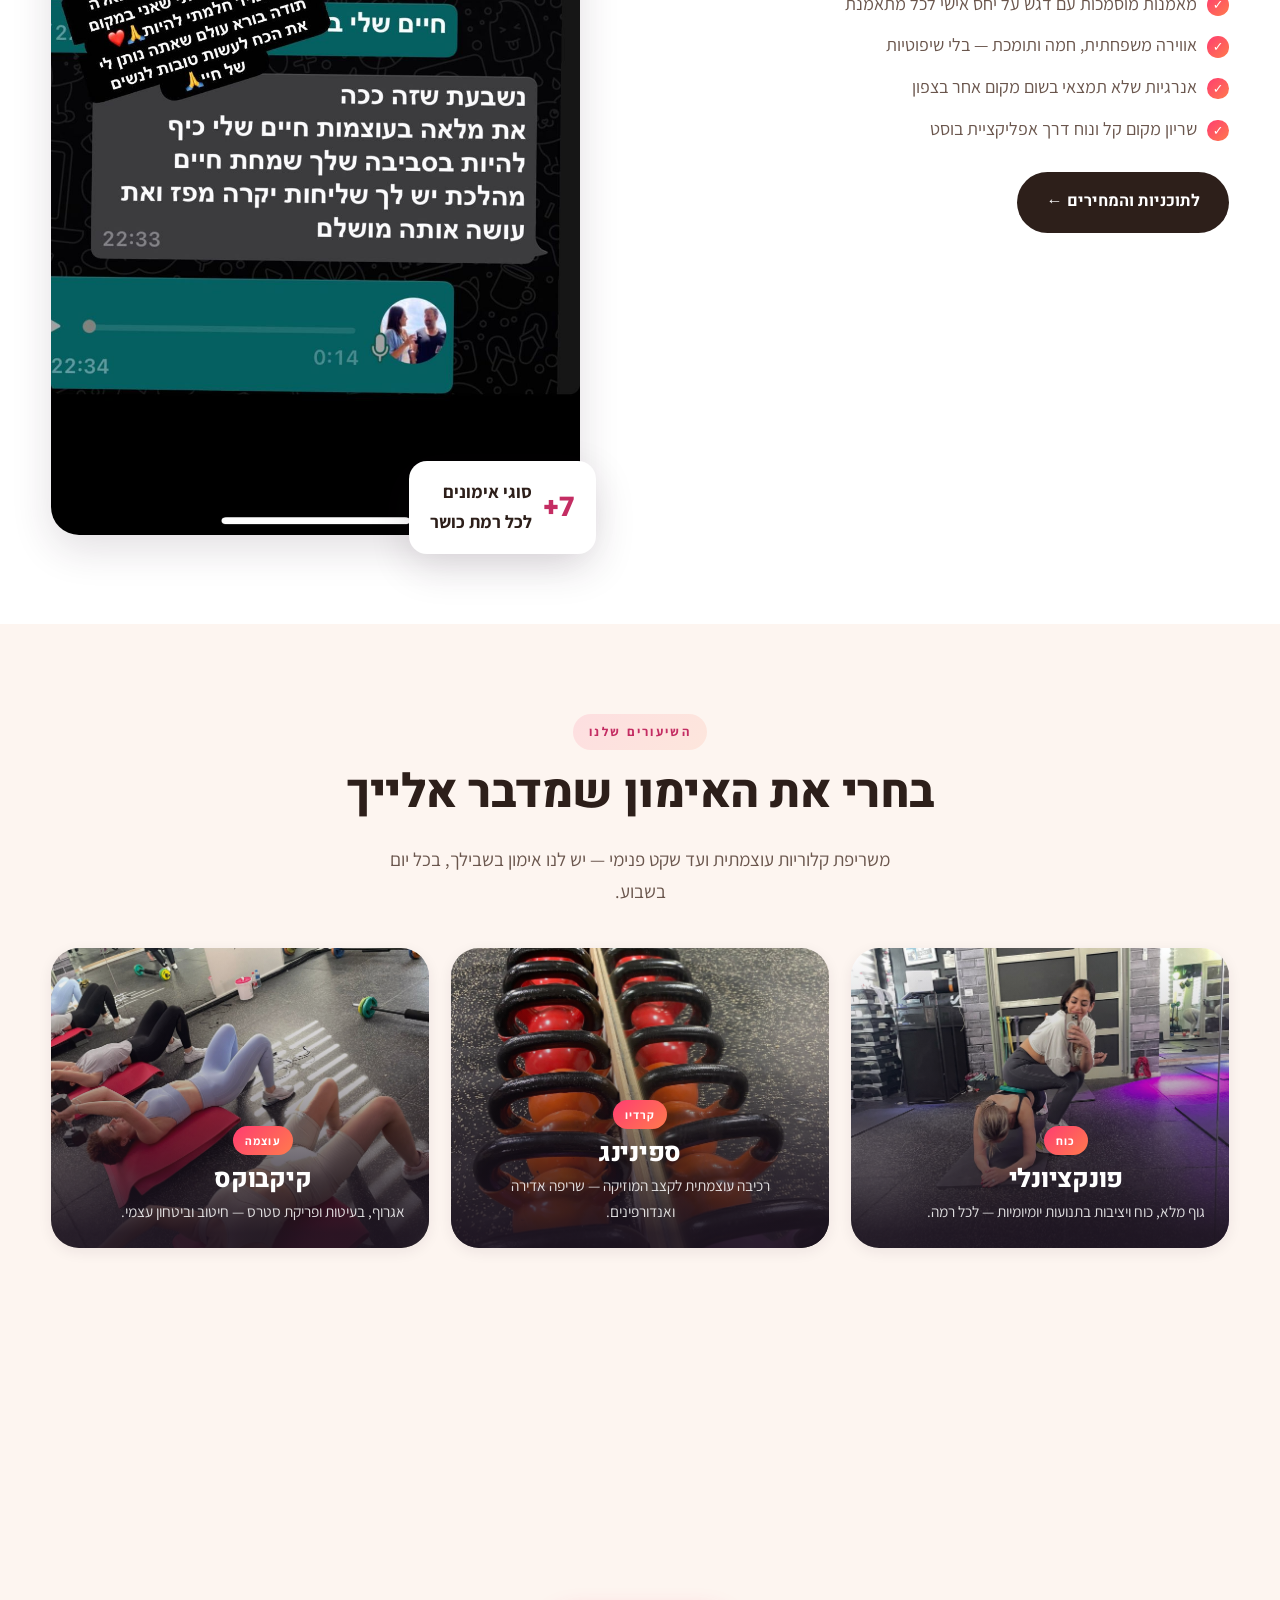
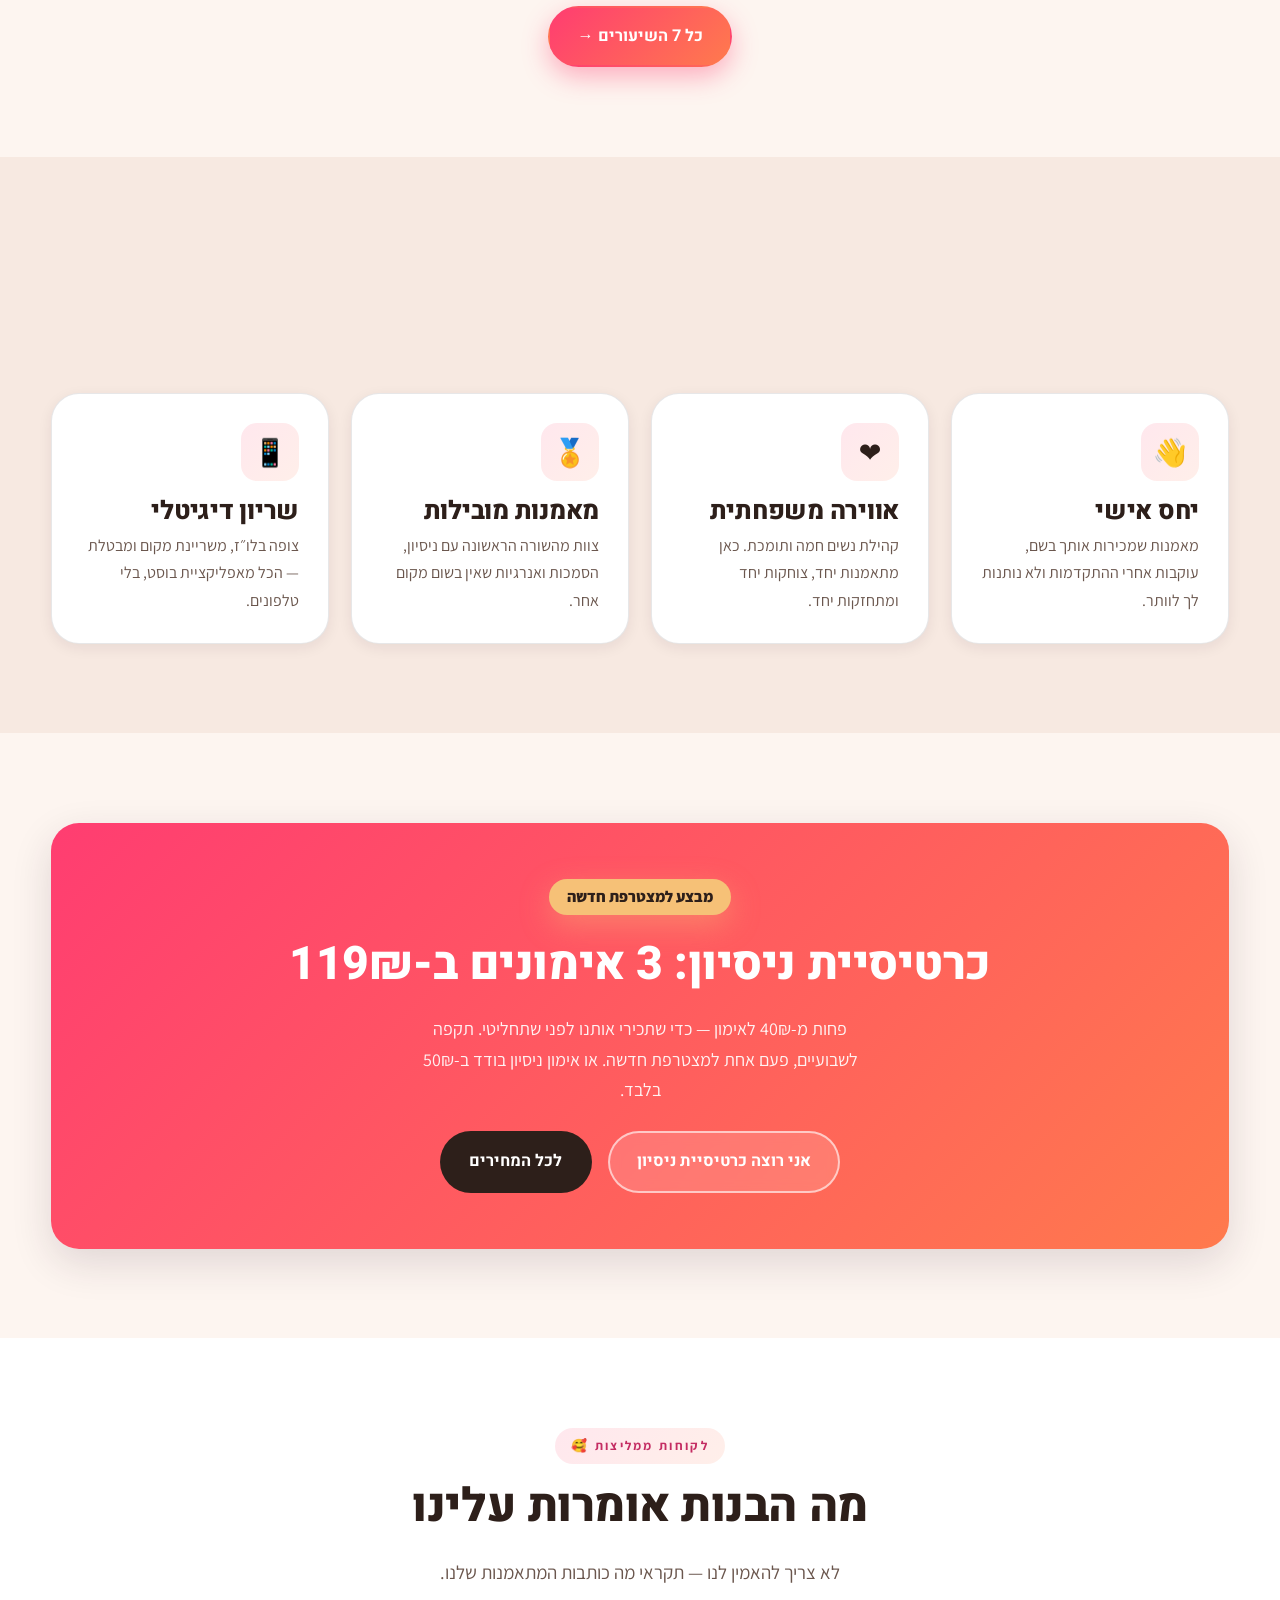
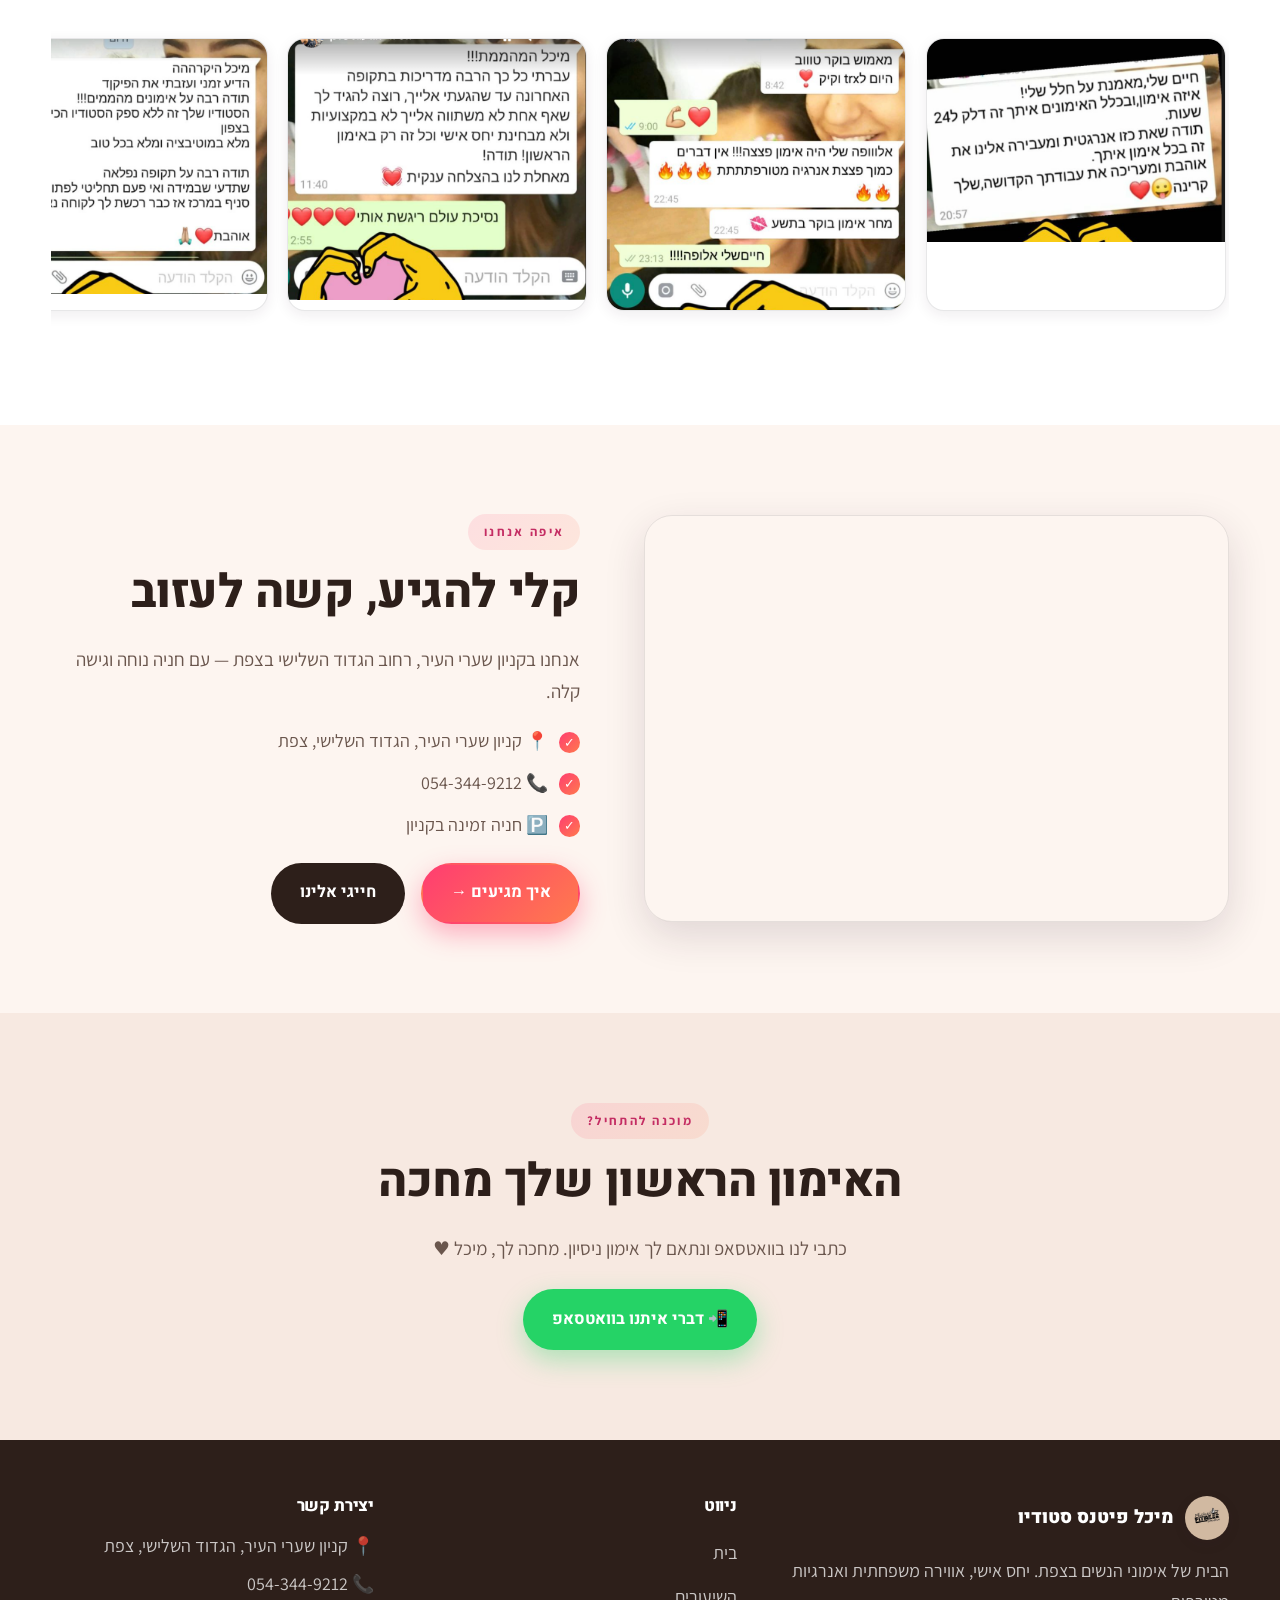
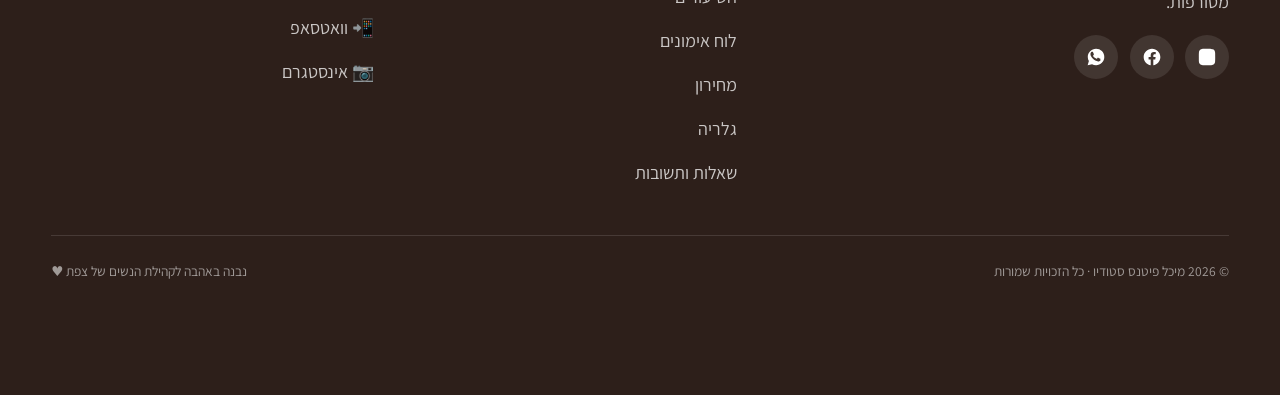
==== commit 74633dcd: "Mobile/RTL polish pass (ui-ux-pro-max audit) Fix the critical RTL off-canvas drawer (logical inset +" ====
--- a/index.html
+++ b/index.html
@@ -2,7 +2,7 @@
 <html lang="he" dir="rtl">
 <head>
 <meta charset="utf-8">
-<meta name="viewport" content="width=device-width,initial-scale=1">
+<meta name="viewport" content="width=device-width,initial-scale=1,viewport-fit=cover">
 <title>מיכל פיטנס סטודיו | סטודיו אימונים לנשים בצפת – ספינינג, קיקבוקס, יוגה ועוד</title>
 <meta name="description" content="סטודיו מיכל פיטנס – הבית של אימוני הנשים בצפת. פונקציונלי, ספינינג, קיקבוקס, קנגו ג׳אמפ, יוגה, חיטוב וריצה, ביחס אישי ובאווירה משפחתית. כרטיסיית ניסיון: 3 אימונים ב-119₪.">
 <meta name="theme-color" content="#1c1320">
--- a/assets/css/style.css
+++ b/assets/css/style.css
@@ -77,7 +77,7 @@
 .hdr{position:fixed;inset-block-start:0;inset-inline:0;z-index:100;height:var(--header-h);
   display:flex;align-items:center;transition:background .3s,box-shadow .3s,backdrop-filter .3s}
 .hdr.scrolled{background:rgba(253,245,240,.92);backdrop-filter:blur(14px);box-shadow:0 2px 20px rgba(52,26,48,.08)}
-.hdr .wrap{display:flex;align-items:center;justify-content:space-between;width:min(var(--wrap),94%)}
+.hdr .wrap{display:flex;align-items:center;justify-content:space-between;width:min(var(--wrap),92%)}
 .brand{display:flex;align-items:center;gap:.65rem;font-weight:900;font-family:"Heebo";font-size:1.15rem}
 .brand img{width:44px;height:44px;border-radius:50%;object-fit:cover;box-shadow:var(--shadow-sm)}
 .brand .b-sub{display:block;font-size:.62rem;letter-spacing:.22em;font-weight:600;color:var(--rose-dk);text-transform:uppercase}
@@ -89,16 +89,18 @@
 .nav a.active{color:var(--rose-dk)}
 .nav a.active::after{content:"";position:absolute;inset-inline:.85rem;inset-block-end:.28rem;height:3px;border-radius:3px;background:var(--brand)}
 .hdr-cta{display:flex;align-items:center;gap:.6rem}
-.burger{display:none;flex-direction:column;gap:5px;background:none;border:0;cursor:pointer;padding:.4rem}
+.burger{display:none;flex-direction:column;align-items:center;justify-content:center;gap:5px;min-width:44px;min-height:44px;background:none;border:0;cursor:pointer;padding:.4rem;touch-action:manipulation}
 .burger span{width:26px;height:3px;border-radius:3px;background:currentColor;transition:.3s}
 .hdr:not(.scrolled) .burger{color:#fff}.hdr.scrolled .burger{color:var(--ink)}
 
 @media(max-width:920px){
   .nav{position:fixed;inset-block-start:0;inset-inline-end:0;height:100dvh;width:min(82%,340px);
     flex-direction:column;justify-content:center;gap:.4rem;
-    background:var(--ink);padding:2rem;transform:translateX(110%);
-    transition:transform .4s var(--ease);box-shadow:var(--shadow-lg);z-index:120}
-  body.nav-open .nav{transform:translateX(0)}
+    background:var(--ink);padding:calc(2rem + env(safe-area-inset-top,0px)) 2rem calc(2rem + env(safe-area-inset-bottom,0px));
+    transform:translateX(-110%);visibility:hidden;
+    transition:transform .4s var(--ease),visibility 0s linear .4s;box-shadow:var(--shadow-lg);z-index:120}
+  body.nav-open .nav{transform:translateX(0);visibility:visible;
+    transition:transform .4s var(--ease),visibility 0s}
   .nav a{color:#fff!important;font-size:1.3rem;width:100%;text-align:center}
   .nav a.active::after{display:none}
   .nav a.active{background:rgba(255,61,113,.2)}
@@ -187,7 +189,6 @@
 /* ---------- split / about ---------- */
 .split{display:grid;grid-template-columns:1.05fr .95fr;gap:clamp(2rem,5vw,4rem);align-items:center}
 @media(max-width:860px){.split{grid-template-columns:1fr}}
-.split.rev{direction:ltr}.split.rev>*{direction:rtl}
 .media-stack{position:relative}
 .media-stack img{border-radius:var(--radius-lg);box-shadow:var(--shadow)}
 .media-stack .float{position:absolute;background:#fff;border-radius:var(--radius);box-shadow:var(--shadow);
@@ -270,7 +271,7 @@
 .info h3{font-size:1.15rem;margin-bottom:.3rem}
 .info a{color:var(--rose-dk);font-weight:700}
 .map-wrap{border-radius:var(--radius-lg);overflow:hidden;box-shadow:var(--shadow);border:1px solid var(--line)}
-.map-wrap iframe{display:block;width:100%;height:420px;border:0}
+.map-wrap iframe{display:block;width:100%;height:clamp(260px,45vh,420px);border:0}
 
 /* app buttons */
 .app-row{display:flex;gap:1rem;flex-wrap:wrap;margin-top:1.2rem}
@@ -312,6 +313,66 @@
 .reveal.in{opacity:1;transform:none}
 .reveal.d1{transition-delay:.08s}.reveal.d2{transition-delay:.16s}.reveal.d3{transition-delay:.24s}.reveal.d4{transition-delay:.32s}
 @media(prefers-reduced-motion:reduce){
-  .reveal{opacity:1;transform:none;transition:none}
-  .hero-bg{animation:none}.wa-float{animation:none}.scroll-ind{animation:none}
-}
+  *,*::before,*::after{animation-duration:.001ms!important;animation-iteration-count:1!important;
+    transition-duration:.001ms!important;scroll-behavior:auto!important}
+  .reveal{opacity:1;transform:none}
+  .hero-bg,.wa-float,.scroll-ind{animation:none}
+  .btn:hover,.card:hover,.class-card:hover,.price:hover,.app-btn:hover,.socials a:hover{transform:none}
+  .class-card:hover img,.masonry a:hover img{transform:none}
+}
+
+/* ===========================================================
+   MOBILE / RTL POLISH (audit pass) — overrides
+   =========================================================== */
+
+/* keyboard focus ring (was missing entirely) */
+:where(a,button,.btn,.qa-q,.nav a,.socials a,.app-btn,.wa-float,.lb-close,.burger):focus-visible{
+  outline:3px solid var(--rose);outline-offset:3px;border-radius:8px}
+.hero a:focus-visible,.dark a:focus-visible,.nav a:focus-visible,.wa-float:focus-visible,
+.lb-close:focus-visible,.ftr a:focus-visible{outline-color:#fff;outline-offset:3px}
+
+/* tap-target sizing (>=44px) */
+.socials a{width:44px;height:44px}
+.ftr li{margin-bottom:0}
+.ftr ul a{display:inline-block;min-height:44px;line-height:44px}
+.scroll-ind{display:grid;place-items:center;min-width:44px;min-height:44px}
+.lb-close{display:grid;place-items:center;min-width:48px;min-height:48px;
+  inset-block-start:calc(1rem + env(safe-area-inset-top,0px));inset-inline-end:1rem;
+  background:rgba(0,0,0,.4);border-radius:50%;font-size:2.2rem}
+.btn,.burger,.qa-q,.nav a,.wa-float,.app-btn,.socials a,.scroll-ind,.lb-close{touch-action:manipulation}
+
+/* floating WhatsApp: safe-area + footer clearance */
+.wa-float{inset-block-end:calc(1.3rem + env(safe-area-inset-bottom,0px));
+  inset-inline-start:calc(1.3rem + env(safe-area-inset-left,0px))}
+.ftr{padding-block:3.5rem calc(2rem + 80px)}
+
+/* hero offer-chip: graceful wrap on narrow phones */
+.offer-chip{max-width:100%;border-radius:18px;line-height:1.3;text-align:center}
+@media(max-width:380px){.offer-chip{font-size:.86rem;padding:.5rem .9rem}}
+
+/* pricing: reset featured scale on mobile + logical ribbon radius */
+@media(max-width:900px){
+  .price.feat{transform:none}
+  .price.feat:hover{transform:translateY(-6px)}
+}
+.price .ribbon{border-start-start-radius:999px;border-end-start-radius:999px;
+  border-start-end-radius:0;border-end-end-radius:0}
+@media(max-width:560px){.price .ribbon{inset-inline-end:0}}
+
+/* pricing intro (2 cards): responsive without inline override */
+.price-grid.intro2{grid-template-columns:repeat(2,1fr);max-width:760px;margin-inline:auto}
+@media(max-width:560px){.price-grid.intro2{grid-template-columns:1fr}}
+
+/* intermediate breakpoints for content-heavy grids
+   (range-bound so the <=560 phone rules below still win) */
+@media(min-width:561px) and (max-width:820px){.masonry{columns:3 160px;column-gap:.7rem}}
+@media(min-width:561px) and (max-width:720px){.g-2{grid-template-columns:1fr}}
+
+/* long-token wrap safety (RTL) */
+.lead,.qa-a p,.ftr li{overflow-wrap:anywhere}
+
+/* readable secondary text on small screens */
+@media(max-width:560px){
+  .review.text-rev .who{font-size:1rem}
+  .ftr-bot{font-size:.95rem}
+}
